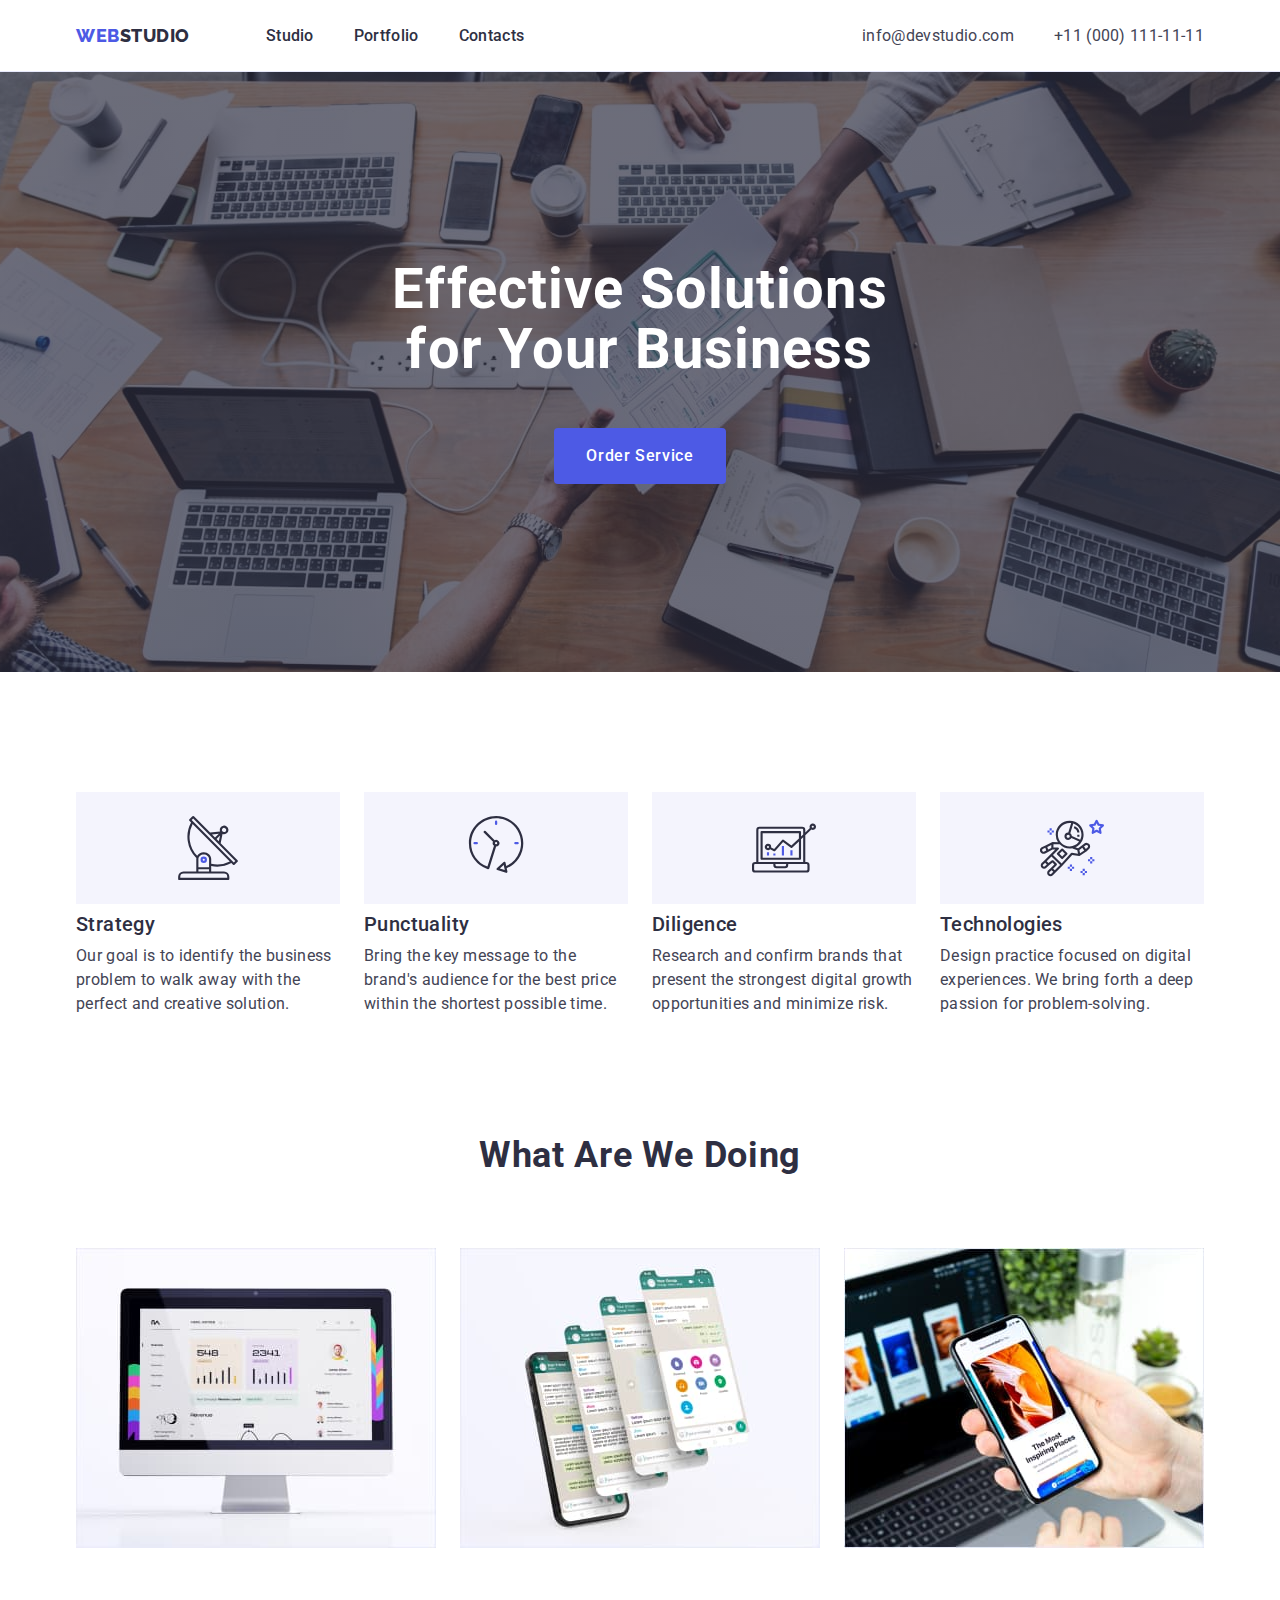
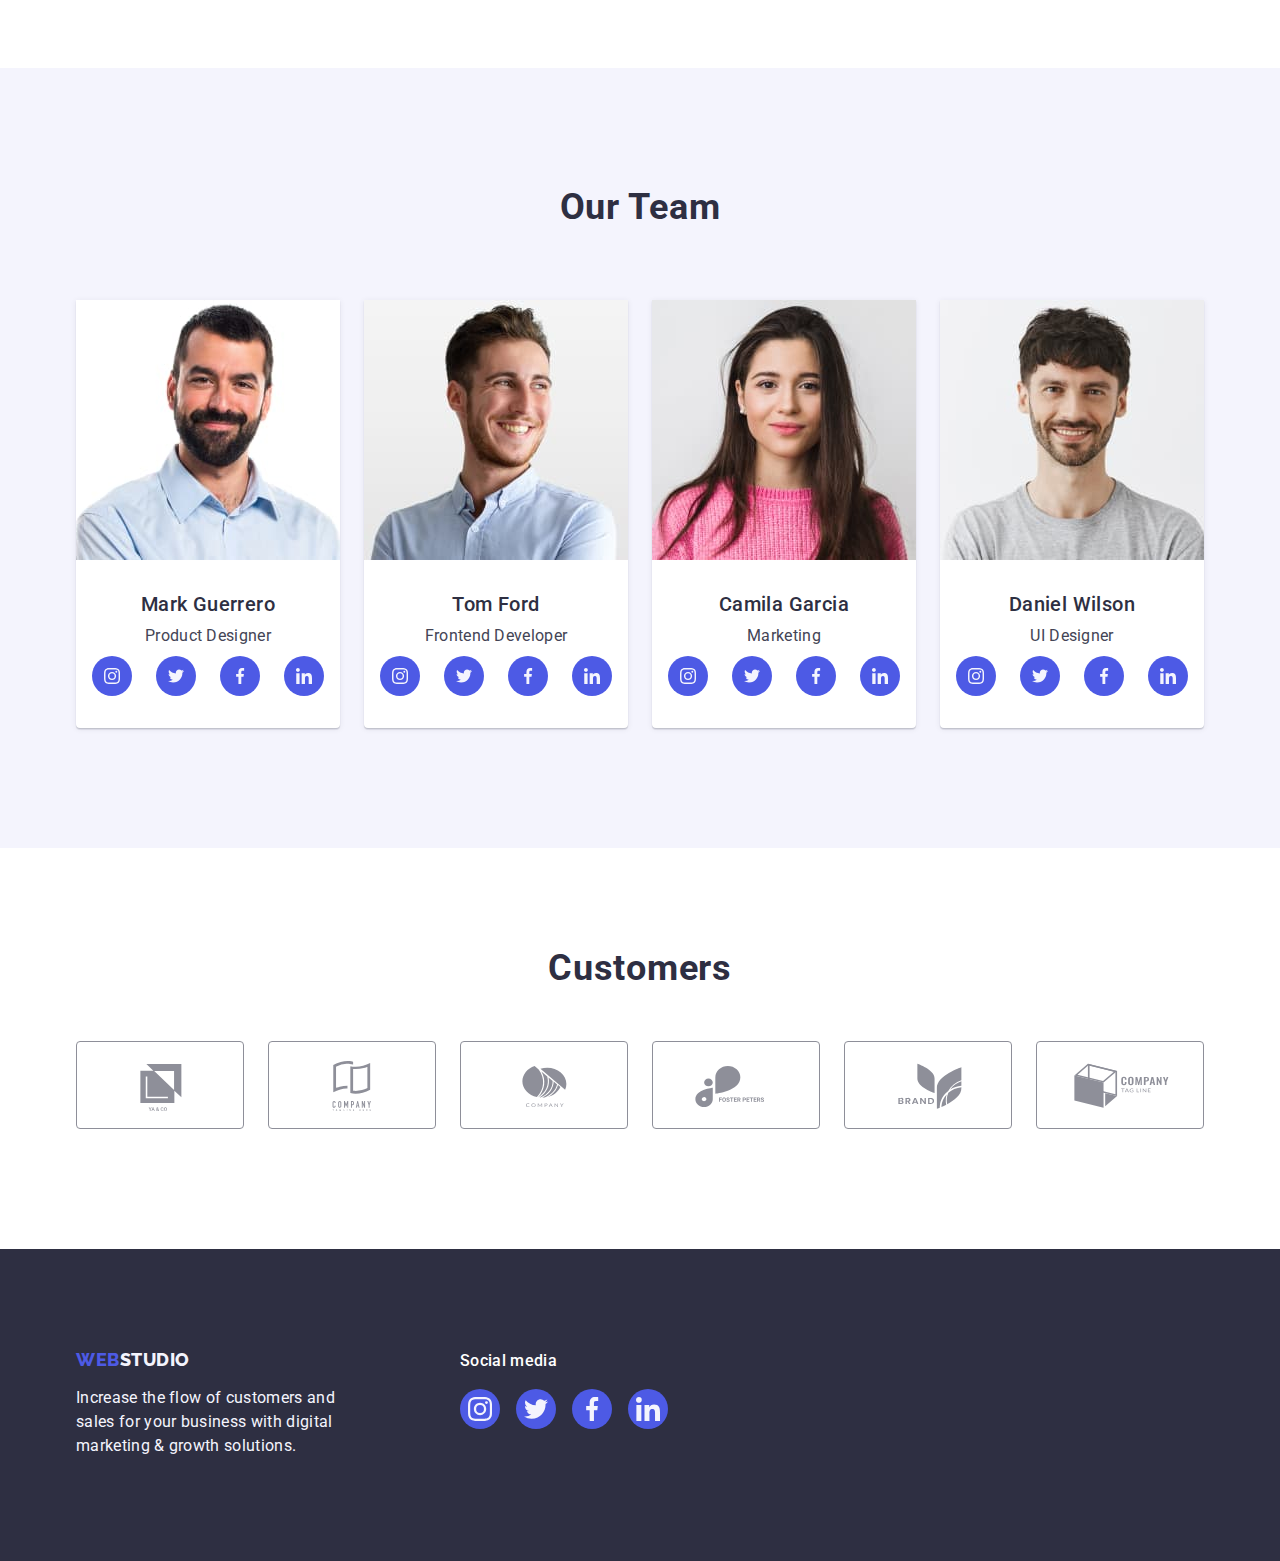
==== index.html @ 6017bbb9 "Update index.html" ====
<!DOCTYPE html>
<html lang="en">

<head>
  <meta charset="UTF-8">
  <meta http-equiv="X-UA-Compatible" content="IE=edge">
  <meta name="viewport" content="width=device-width, initial-scale=1.0">
  <title>WebStudio</title>
  <link rel="preconnect" href="https://fonts.googleapis.com">
  <link rel="preconnect" href="https://fonts.gstatic.com" crossorigin>
  <link href="https://fonts.googleapis.com/css2?family=Raleway:wght@800&family=Roboto:wght@400;500;700;900&display=swap"
    rel="stylesheet">
  <link rel="stylesheet" href="https://cdn.jsdelivr.net/npm/modern-normalize@1.1.0/modern-normalize.css">
  <link rel="stylesheet" href="./css/styles.css">
</head>

<body>
  <header class="header-class">
    <div class="container header-div">
      <nav class="naw-header-index">
        <a href="./index.html" class="logo link logo-header">Web<span class="class-spanhead">Studio</span></a>
        <ul class="list ul-header-index">
          <li>
            <a href="./index.html" class="link index-link">Studio</a>
          </li>
          <li>
            <a href="./portfolio.html" class="link index-link">Portfolio</a>
            <style>
              a.index-link {
                position: relative;
                display: inline-block;
              }

              a.index-link:hover::after {
                content: '';
                position: absolute;
                background: #404BBF;
                left: 0;
                bottom: -25px;
                width: 100%;
                height: 2px;
              }
            </style>
          </li>
          <li>
            <a href="" class="link index-link">Contacts</a>
          </li>
        </ul>
      </nav>
      <address class="addres_header">
        <ul class="list ul-adress-header">
          <li>
            <a href="mailto:info@devstudio.com" class="link mail">info@devstudio.com</a>
          </li>
          <li>
            <a href="tel:+110001111111" class="link mail">+11 (000) 111-11-11</a>
          </li>
        </ul>
      </address>
    </div>
  </header>
  <main>
    <!--SECTION 1-->
    <section class="sectionindex">
      <div class="container div-section-one">
        <h1 class="hhindex h-one-section">Effective Solutions
          for Your Business</h1>
        <button type="button" class="buttonorder">Order Service</button>
      </div>
    </section>
    <!--SECTION 2-->
    <section class="sectiontwoindex">
      <!--section 2-->
      <div class=" container div-section-two">
        <h2 class="hsection">Advantage</h2>
        <ul class="list list-section-two">
          <!---li-1-->
          <li class="li-one">
            <div class="div-li-one-svg">
              <svg width="64" Height="64" class="svg-antena">
                <use class="use-index-antena" href=" ./images/index-icons/symbol-defs.svg#icon-antenna"></use>
              </svg>
            </div>
            <h3 class="sectiontwoh h-li-one">Strategy</h3>
            <p class="sectiontwo-p p-our-goal">Our goal is to identify the business problem to walk away with the
              perfect and
              creative solution.</p>
          </li>



          <!---li-2-->
          <li>
            <div class="div-li-one-svg">
              <svg width="64" Height="64" class="svg-antena">
                <use href="./images/index-icons/symbol-defs.svg#icon-clock"></use>
              </svg>
            </div>
            <h3 class="sectiontwoh h-li-two">Punctuality</h3>
            <p class="sectiontwo-p p-bring-the">Bring the key message to the brand's audience for the best price within
              the shortest
              possible time.</p>
          </li>
          <!---li-3-->
          <li>


            <div class="div-li-one-svg">
              <svg width="64" Height="64" class="svg-antena">
                <use href="./images/index-icons/symbol-defs.svg#icon-diagram"></use>
              </svg>
            </div>
            <h3 class="sectiontwoh h-three-li">Diligence</h3>
            <p class="sectiontwo-p p-li-three">Research and confirm brands that present the strongest digital growth
              opportunities
              and minimize risk.</p>
          </li>
          <!---li-4-->
          <li>
            <div class="div-li-one-svg">
              <svg width="64" Height="64" class="svg-antena">
                <use href="./images/index-icons/symbol-defs.svg#icon-astronaut"></use>
              </svg>
            </div>
            <h3 class="sectiontwoh h-li-three">Technologies</h3>
            <p class="sectiontwo-p p-design">Design practice focused on digital experiences. We bring forth a deep
              passion for
              problem-solving.</p>
          </li>
        </ul>
      </div>
    </section>
    <!--SECTION 3-->
    <section class="sectionthreeindex">
      <!--section 3-->
      <div class="container">
        <h2 class="section-threeh h-section-three">What are we doing</h2>
        <ul class="list ul-section-three">
          <li>
            <img src="./images/section2/img-1.jpg" alt="computer" width="360" />
          </li>
          <li>
            <img src="./images/section2/img-2.jpg" alt="smartphone" width="360" />
          </li>
          <li>
            <img src="./images/section2/img-3.jpg" alt="smartphone" width="360" />
          </li>
        </ul>
      </div>
    </section>
    <!--SECTION 4-->
    <section class="sectionfourindex">
      <!--4-->
      <div class="container div-four-section">
        <h2 class="section-four h-ourteam">Our Team</h2>
        <ul class="list ul-section-four">
          <li class="sectionfour-li ">
            <img src="./images/section3/mark-guererro.jpg" alt="human" width="264" height="260" />


            <div class="div-four-section-index">
              <h3 class="sectionthree-h h-three-li-one">Mark Guerrero</h3>
              <p class="sectiontwo-p p-section-four">Product Designer</p>

              <!---SVG--SPISOK----------------------------->


              <!--<div class="mark-div-svg">-->
              <ul class="social-svg-icons list">
                <li class="social-svg-li">
                  <a href="" class="a-social-svg">
                    <svg height="16" width="16">
                      <use href="./images/index-icons/social-icons-index.svg#icon-instagram"></use>
                    </svg>
                  </a>
                </li>
                <li class="social-svg-li">
                  <a href="" class="a-social-svg">
                    <svg height="16" width="16">
                      <use href="./images/index-icons/social-icons-index.svg#icon-twitter"></use>
                    </svg>
                  </a>
                </li>
                <li class="social-svg-li">
                  <a href="" class="a-social-svg">
                    <svg height="16" width="16">
                      <use href="./images/index-icons/social-icons-index.svg#icon-facebook"></use>
                    </svg>
                  </a>
                </li>
                <li class="social-svg-li">
                  <a href="" class="a-social-svg">
                    <svg height="16" width="16">
                      <use href="./images/index-icons/social-icons-index.svg#icon-linkedin"></use>
                    </svg>
                  </a>
                </li>
              </ul>
              <!--</div>-->
            </div>

          </li>
          <li class="sectionfour-li">
            <img src="./images/section3/tom-ford.jpg" alt="human" width="264" height="260" />

            <div class="div-four-section-index">
              <h3 class="sectionthree-h">Tom Ford</h3>
              <p class="sectiontwo-p p-section-four">Frontend Developer</p>


              <ul class="social-svg-icons list">
                <li class="social-svg-li">
                  <a href="" class="a-social-svg">
                    <svg height="16" width="16">
                      <use href="./images/index-icons/social-icons-index.svg#icon-instagram"></use>
                    </svg>
                  </a>
                </li>
                <li class="social-svg-li">
                  <a href="" class="a-social-svg">
                    <svg height="16" width="16">
                      <use href="./images/index-icons/social-icons-index.svg#icon-twitter"></use>
                    </svg>
                  </a>
                </li>
                <li class="social-svg-li">
                  <a href="" class="a-social-svg">
                    <svg height="16" width="16">
                      <use href="./images/index-icons/social-icons-index.svg#icon-facebook"></use>
                    </svg>
                  </a>
                </li>
                <li class="social-svg-li">
                  <a href="" class="a-social-svg">
                    <svg height="16" width="16">
                      <use href="./images/index-icons/social-icons-index.svg#icon-linkedin"></use>
                    </svg>
                  </a>
                </li>
              </ul>
            </div>
          </li>


          <li class="sectionfour-li">
            <img src="./images/section3/camila-garcia.jpg" alt="girl" width="264" height="260" />
            <div class="div-four-section-index">
              <h3 class="sectionthree-h">Camila Garcia</h3>
              <p class="sectiontwo-p p-section-four">Marketing</p>


              <ul class="social-svg-icons list">
                <li class="social-svg-li">
                  <a href="" class="a-social-svg">
                    <svg height="16" width="16">
                      <use href="./images/index-icons/social-icons-index.svg#icon-instagram"></use>
                    </svg>
                  </a>
                </li>
                <li class="social-svg-li">
                  <a href="" class="a-social-svg">
                    <svg height="16" width="16">
                      <use href="./images/index-icons/social-icons-index.svg#icon-twitter"></use>
                    </svg>
                  </a>
                </li>
                <li class="social-svg-li">
                  <a href="" class="a-social-svg">
                    <svg height="16" width="16">
                      <use href="./images/index-icons/social-icons-index.svg#icon-facebook"></use>
                    </svg>
                  </a>
                </li>
                <li class="social-svg-li">
                  <a href="" class="a-social-svg">
                    <svg height="16" width="16">
                      <use href="./images/index-icons/social-icons-index.svg#icon-linkedin"></use>
                    </svg>
                  </a>
                </li>
              </ul>
            </div>
          </li>
          <li class="sectionfour-li">
            <img src="./images/section3/daniel-wilson.jpg" alt="human" width="264" height="260" />
            <div class="div-four-section-index">
              <h3 class="sectionthree-h">Daniel Wilson</h3>
              <p class="sectiontwo-p p-section-four">UI Designer</p>


              <ul class="social-svg-icons list">
                <li class="social-svg-li">
                  <a href="" class="a-social-svg">
                    <svg height="16" width="16">
                      <use href="./images/index-icons/social-icons-index.svg#icon-instagram"></use>
                    </svg>
                  </a>
                </li>
                <li class="social-svg-li">
                  <a href="" class="a-social-svg">
                    <svg height="16" width="16">
                      <use href="./images/index-icons/social-icons-index.svg#icon-twitter"></use>
                    </svg>
                  </a>
                </li>
                <li class="social-svg-li">
                  <a href="" class="a-social-svg">
                    <svg height="16" width="16">
                      <use href="./images/index-icons/social-icons-index.svg#icon-facebook"></use>
                    </svg>
                  </a>
                </li>
                <li class="social-svg-li">
                  <a href="" class="a-social-svg">
                    <svg height="16" width="16">
                      <use href="./images/index-icons/social-icons-index.svg#icon-linkedin"></use>
                    </svg>
                  </a>
                </li>
              </ul>
            </div>
          </li>
        </ul>
      </div>
    </section>
    <!-----SECTION 5----->

    <section class="section-five-index">
      <div class="container">
        <h2 class="h-two-section-five">Customers</h2>
        <ul class="ul-section-five">
          <li class="li-section-five ">
            <a href class="a-section-five-svg">



              <svg class="svg-section-five" width="104" height="56">
                <use href="./images/section-five/section-five-svg-icons.svg#icon-logo-one" class="use-section-five">
                </use>
            </a>



            </svg>
          </li>

          <li class="li-section-five">
            <a href class="a-section-five-svg">
              <svg class="svg-section-five" width="104" height="56">
                <use href="./images/section-five/section-five-svg-icons.svg#icon-logo-two" class="use-section-five">
                </use>
            </a>
          </li>

          <li class="li-section-five">
            <a href class="a-section-five-svg">
              <svg class="svg-section-five" width="104" height="56">
                <use href="./images/section-five/section-five-svg-icons.svg#icon-logo-three" class="use-section-five">
                </use>
            </a>
          </li>

          <li class=" li-section-five">
            <a href class="a-section-five-svg">
              <svg class="svg-section-five" width="104" height="56">
                <use href="./images/section-five/section-five-svg-icons.svg#icon-logo-four" class="use-section-five">
                </use>
            </a>
          </li>

          <li class=" li-section-five">
            <a href class="a-section-five-svg">
              <svg class="svg-section-five" width="104" height="56">
                <use href="./images/section-five/section-five-svg-icons.svg#icon-logo-five" class="use-section-five">
                </use>
            </a>
          </li>

          <li class=" li-section-five">

            <div class="svg-svg">
              <a href="" class="a-section-five-svg">
                <svg class="svg-section-five" width="104" height="56">
                  <use href="./images/section-five/section-five-svg-icons.svg#icon-logo-six" class="use-section-five">
                  </use>
              </a>
            </div>
          </li>

        </ul>

      </div>
    </section>
  </main>



  <footer class=" fon-footer">
    <div class="container div-flex">
      <div class="footer-div">
        <a href="./index.html" class="logo link logo-footer">Web<span class="class-span">Studio</span></a>
        <p class="footer-text">Increase the flow of customers and sales for your business with digital
          marketing &
          growth
          solutions.</p>
      </div>

      <div class="div-twoo-footer">
        <p class="h-two-svg-footer">Social media</p>
        <!--<div class="div-svg-icons-footer">-->
        <ul class="social-svg-icons-footer list">
          <li class="social-svg-li">
            <a href="" class="a-social-svg-footer">
              <svg height="24" width="24">
                <use href="./images/index-icons/social-icons-index.svg#icon-instagram"></use>
              </svg>
            </a>
          </li>
          <li class="social-svg-li">
            <a href="" class="a-social-svg-footer">
              <svg height="24" width="24">
                <use href="./images/index-icons/social-icons-index.svg#icon-twitter"></use>
              </svg>
            </a>
          </li>
          <li class="social-svg-li">
            <a href="" class="a-social-svg-footer">
              <svg height="24" width="24">
                <use href="./images/index-icons/social-icons-index.svg#icon-facebook"></use>
              </svg>
            </a>
          </li>
          <li class="social-svg-li">
            <a href="" class="a-social-svg-footer">
              <svg height="24" width="24">
                <use href="./images/index-icons/social-icons-index.svg#icon-linkedin"></use>
              </svg>
            </a>
          </li>
        </ul>

        <!--</div>-->

      </div>
    </div>
  </footer>
</body>


</html>
---- css/styles.css ----
/*PORTFOLIO*/
/*body*/
  body{
    color: #434455;
    background-color: #FFFFFF;
      font-family: "Roboto", sans-serif;
  }
/*logo*/
/*.logo{
  font-family: 'Raleway', sans-serif
}*/

h3 {margin-top: 0px;
  margin-bottom: 0px;}

  p {
    margin-top: 0px;
    margin-bottom: 0px;
  }



h1,
h2,
h3,
h4,
h5,
h6,
p,
{
  margin: 0;
}

img {
  display: block;
  max-width: 100%;
  height: auto;
}

button {
  display: block;
  cursor: pointer;
  border: none;
  border-radius: 4px;
}

address {
  font-style: normal;
}

ul,
ol {
  list-style: none;
  padding-left: 0;
  margin: 0;
}

a {
  text-decoration: none;
}

.container {
  width: 1158px;
  padding: 0 15px;
  margin: 0 auto;
}

/*toczka v spiske*/
.list {
  list-style: none;
}




/*===========HEADER==========*/
.header-class {
height: 72px;
border-bottom: 1px solid #E7E9FC;
display: flex;
}

.logo{
  font-family: "Raleway",sans-serif;
  font-weight: 800;
  font-size: 18px;
  line-height: 1.17;
  letter-spacing: 0.03em;
  text-transform: uppercase;
  color: #4d5ae5;
}
.class-span{
  color: #f4f4fd;
}

.class-spanhead{
  color: #2e2f42;
}

/*NAV*/

.naw-header-index {
  display: flex;
  align-items: center;
margin-right: auto;
}

.ul-header-index {
  display: flex;
  align-items: center;
  gap: 40px;
  margin-left: 76px;
}



/*---DIV KONTENER HEADER---*/

.header-div {
display: flex;
align-items: center;
}

/*---adress-header---index---*/


/*---ul-adress-header---*/
.ul-adress-header {
display: flex;
align-items: center;
    gap: 40px;
}

/*---logo-header---*/
.logo-header {

}

.mail{
    font-weight: 400;
      line-height: 1.5;
      letter-spacing: 0.02em;
color: #434455;
      font-style: normal;
}
/*нижнее подчеркивание*/
.link{
text-decoration: none;
  transition-timing-function: cubic-bezier(0.4, 0, 0.2, 1);
  transition-duration: 250ms;
}


.link:hover{
  color: #404bbf;
}
.link:focus{
  color: #404bbf;
}


/*addres_header*/
.addres_header{
  font-style: normal;
  transition-timing-function: cubic-bezier(0.4, 0, 0.2, 1);
  transition-duration: 250ms;
}


.mail:hover{
  color: #404bbf;
}
.mail:focus{
  color: #404bbf;
}


/*------------Filters-------------*/
.filters{
  font-family: "Roboto", sans-serif;
  font-weight: 500;
  font-size: 16px;
  line-height: 1.5;
  letter-spacing: 0.04em;
  color: #4d5ae5;
  background-color: #F4F4FD;
  cursor: pointer;
  padding: 12px 24px;
  transition-timing-function: cubic-bezier(0.4,0,0.2,1);
  transition-duration: 250ms;
}
.filters:hover{
  color: #FFFFFF;
  background-color: #404BBF;
box-shadow: 0px 3px 1px rgba(0, 0, 0, 0.1), 0px 2px 1px rgba(0, 0, 0, 0.08), 0px 2px 2px rgba(0, 0, 0, 0.12);
}
.filters:focus{
  color: #FFFFFF;
  background-color: #404BBF;
  box-shadow: 0px 3px 1px rgba(0, 0, 0, 0.1), 0px 2px 1px rgba(0, 0, 0, 0.08), 0px 2px 2px rgba(0, 0, 0, 0.12);
}





/*---первая картинка---*/
.card-div-but {
  padding-top: 32px;
  padding-bottom: 32px;
  padding-left: 16px;
  border: 1px solid #E7E9FC;
  border-top: 0;
}



/*---A---*/
.card-link{
  display: block;
  transition-timing-function: cubic-bezier(0.4, 0, 0.2, 1);
  transition-duration: 250ms;
}

.card-link:hover {
box-shadow: 0px 1px 6px rgba(46, 47, 66, 0.08),
0px 1px 1px rgba(46, 47, 66, 0.16),
0px 2px 1px rgba(46, 47, 66, 0.08);
}

.card-link:focus {
box-shadow: 0px 1px 6px rgba(46, 47, 66, 0.08),
0px 1px 1px rgba(46, 47, 66, 0.16),
0px 2px 1px rgba(46, 47, 66, 0.08);
}



/*================SEKCIA=======1===================*/
/*---section---1---*/
.sectionindex {
  background-color: #2e2f42;
  padding-top: 188px;
  padding-bottom: 188px;
  text-align: center;
  background-image: linear-gradient(rgba(46, 47, 66, 0.7), rgba(46, 47, 66, 0.7)),
  url(../images/section2/index-section-one.jpg);
  background-repeat: no-repeat;
  background-position: center;
  background-size: cover;
  max-width: 1440px;
  height: 600px;
  margin: 0 auto;
}

/*---div---*/
.div-section-one {
/*display: flex;
flex-direction: column;*/
text-align: center;
}

/*---H1---*/
.h-one-section {
  margin: 0 auto;
  width: 496px;
}

/*---KNOPKA-">Order Service---*/
.buttonorder {
  margin: 0 auto;
  margin-top: 48px;
  padding: 16px 32px;
}

/*=================SEKCIA---2==================*/

/*---sekcia-2---*/
.sectiontwoindex {
padding-top: 120px;
padding-bottom: 120px;
}

/*---H2---*/
.hsection {
position: absolute;
  width: 1px;
  height: 1px;
  margin: -1px;
  border: 0;
  padding: 0;
  white-space: nowrap;
  clip-path: inset(100%);
  clip: rect(0 0 0 0);
  overflow: hidden;
}

/*---div---*/
.div-section-two {

}

/*---UL---*/
.list-section-two {
display: flex;
gap: 24px;
}

/*---1-LI---*/
.li-one {
}
/*
.li-one-svg{
  background-color: #F4F4FD;
  background-image: url(../images/index-icons/group.svg);
  background-repeat: no-repeat;
  background-position: center;
}

.li-two-svg{
  background-color: #F4F4FD;
    background-image: url(../images/index-icons/vector.svg);
    background-repeat: no-repeat;
    background-position: center;
}
.li-three-svg{
  background-color: #F4F4FD;
  background-image: url(../images/index-icons/diagram.svg);
  background-repeat: no-repeat;
  background-position: center;
}

.li-four-svg{
  background-color: #F4F4FD;
  background-image: url(../images/index-icons/astronaut.svg);
  background-repeat: no-repeat;
  background-position: center;
}*/


/*-----sekcia 2 1 li div---*/
.div-li-one-svg {
display: flex;
justify-content: center;
align-items: center;
  background-color: #F4F4FD;
margin-bottom: 8px;
width: 264px;
height: 112px;
}
/*---svg li 1 ------*/
.svg-antena {




}
.use-index-antena {

}

/*widht="64" height="64"*/










/*---H3---*/
.h-li-one {
  margin: 0px;
}

/*---P---*/
.p-our-goal {
  margin-top: 8px;
  margin-bottom: 0px;
}

/*---2-LI---*/

/*---H3---LI_2---*/
.h-li-two {
  margin: 0px;
}

/*---P-LI-2---*/
.p-bring-the {
  margin-top: 8px;
  margin-bottom: 0px;
}

/*---3-LI---*/

/*---H3---LI-3---*/
.h-three-li {
margin: 0px;
}

/*---P-LI_3---*/
.p-li-three {
  margin-top: 8px;
  margin-bottom: 0px;
}

/*---LI_4---*/

/*---H3-LI-4---*/
.h-li-three {
  margin: 0px;
}

/*---P-LI_4---*/
.p-design {
  margin-top: 8px;
  margin-bottom: 0px;
}

/*=================SEKTION---3===========*/

/*---SEKCTION-3---*/
.sectionthreeindex {

padding-bottom: 120px;

}

/*---DIV---*/

/*---H2----*/
.h-section-three {
  margin: 0px;
}

/*---UL-section-3---*/
.ul-section-three {
  margin-top: 72px;
  display: flex;
gap: 24px;
}


/*===============SECTION-4============*/

.sectionfourindex {
  padding-top: 120px;
  padding-bottom: 120px;
}

/*---DIV---*/

/*.div-four-section {
  width: 1440px;
  display: flex;
flex-direction: column;
align-items: center;
}*/

/*---H2-SECTION-4---*/
.h-ourteam {
  margin: 0px;
}

/*---UL-SECTION-4---*/
.ul-section-four {
margin-top: 72px;
display: flex;
gap: 24px;
}

/*---VSE H V sekcii 4---*/
.sectionthree-h {

}

/*---VSE P V SEKCII 4---*/



/*---div sektion 4 dla H3 i P---*/
.div-four-section-index {
  padding-top: 32px;
  padding-bottom: 32px;
}





.sectionfour-li {
text-align: center;
background-color: #FFFFFF;
box-shadow: 0px 1px 6px rgba(46, 47, 66, 0.08), 0px 1px 1px rgba(46, 47, 66, 0.16), 0px 2px 1px rgba(46, 47, 66, 0.08);
  border-radius: 0px 0px 4px 4px;
}






/*---UL-SVG----IKONKI----*/
.social-svg-icons{
  display: flex;
  align-items: center;
  justify-content: center;
  gap: 24px;
  margin-top: 8px;
}

/*========LI------------*/
.social-svg-li{
    height: 40px;
      width: 40px;
}

/*------A-------*/
.a-social-svg{
height: 100%;
width: 100%;
border-radius: 50%;
background-color: #4D5AE5;
display: flex;
align-items: center;
justify-content: center;
fill: #F4F4FD;
transition-timing-function: cubic-bezier(0.4, 0, 0.2, 1);
transition-duration: 250ms;
}

/*----HOVER---*/
.a-social-svg:hover {
  background-color: #404BBF;
}
/*---FOCUS---*/
.a-social-svg:focus {
  background-color: #404BBF;
}

/*--------SEKCIA 5-----------*/
.section-five-index{
  padding-top: 120px;
  padding-bottom: 120px;
}

/*---H2 section5---*/
.h-two-section-five{
font-weight: 700;
  font-size: 36px;
  line-height: 1.11px;
  text-align: center;
  letter-spacing: 0.02em;
  color: #2e2f42;
  margin-bottom: 72px;
}

/*---ul sekcia 5---*/
.ul-section-five{
display: flex;
gap: 24px;
}


/*---a sekction 5---*/
.a-section-five-svg {
display: flex;
justify-content: center;
align-items: center;
  height: 88px;
  width: 168px;
  border: 1px solid currentColor;
  border-radius: 4px;
  color: #8E8F99;
  transition-timing-function: cubic-bezier(0.4, 0, 0.2, 1);
  transition-duration: 250ms;
}
.a-section-five-svg:hover {
color: #4D5AE5;
}
.a-section-five-svg:focus {
  color: #4D5AE5;
}
/*-------------------*/

/*---5 sekcia svg---*/
.svg-section-five{
  fill: currentColor;

}









/*------A-------*/
.a-social-svg-footer {
  height: 100%;
  width: 100%;
  border-radius: 50%;
  background-color: #4D5AE5;
  display: flex;
  align-items: center;
  justify-content: center;
  fill: #F4F4FD;
    transition-timing-function: cubic-bezier(0.4, 0, 0.2, 1);
      transition-duration: 250ms;
}

/*----HOVER---*/
.a-social-svg-footer:hover {
  background-color: #31D0AA;
}

/*---FOCUS---*/
.a-social-svg-footer:focus {
  background-color: #31D0AA;
}





















/*=============FOOTER==================*/

.fon-footer {
  height: 312px;
  padding-top: 100px;
  padding-bottom: 100px;
    background-color: #2e2f42;
}

/*------DIV FOOTER---*/
.div-footer {
  box-sizing: border-box;

}

.footer-div {
  width: 264px;

    display: inline-block;
}

/*---footer---P---text---*/
.footer-text {
  margin-top: 16px;
color: #F4F4FD;
line-height: 1.5;
letter-spacing: 0.02em;
}

/*---Footer logo---*/
.logo-footer {
}

/*------svg---block---*/
.svg-footer-index{
  background-color: #f4f4fd;
display: inline-block;
margin-left: 120px;
}



.second-div-footer{
  width: 208px;
}
/*---UL footer svg ikonki---*/
.social-svg-icons-footer {
  display: flex;
  align-items: center;
  justify-content: center;
  gap: 16px;
  
  /*padding-bottom: 32px;*/
}

















/*==========================================*/

/*sekcia 1 h*/
.list-twoh{
  font-weight: 500;
  font-size: 20px;
  line-height: 1.2;
  letter-spacing: 0.02em;
  color: #2e2f42;
}
.small-text{
  font-size: 16px;
  line-height: 1.5;
  letter-spacing: 0.02em;
  color: #434455;
}
/*footer*/
.fon-footer{

}
/*spisok 1 sekcia*/

/*PORTFOLIO*/

/*INDEX.HTML*/
.index-link{
  line-height: 1.5;
  font-weight: 500;
  font-size: 16px;
  letter-spacing: 0.02em;
  color: #2e2f42;

}



/*.index-link:after {
  content: ;
  position: absolute;

left: 0;
bottom: -5px;
width: 100%;  
height: 2px;
}*/





.portfolio-link{
  line-height: 1.5;
  font-weight: 500;
  font-size: 16px;
  letter-spacing: 0.02em;
  color: #2e2f42;
}






.contacts-link{
  line-height: 1.5;
  font-weight: 500;
  font-size: 16px;
  letter-spacing: 0.02em;
  color: #2e2f42;
}

.hhindex{
  font-size: 56px;
  line-height: 1.07;
  text-align: center;
  letter-spacing: 0.02em;
  color: #ffffff;
}

.buttonorder{
  background-color: #4D5AE5;
  font-family: 'Roboto',sans-serif;
  font-weight: 500;
  font-size: 16px;
  line-height: 1.5;
  letter-spacing: 0.04em;
  color: #ffffff;
  cursor: pointer;
    transition-timing-function: cubic-bezier(0.4, 0, 0.2, 1);
      transition-duration: 250ms;
}

.buttonorder:hover{
  background-color: #404BBF;
}

.buttonorder:focus{
  background-color: #404BBF;
}

.sectiontwoh{
  font-weight: 500;
  font-size: 20px;
  line-height: 1.2;
  letter-spacing: 0.02em;
color: #2e2f42;
}

.sectiontwo-p{
  font-size: 16px;
  line-height: 1.5;
letter-spacing: 0.02em;
  color: #434455;
  margin-top: 8px;
}
/*3 sekcia*/
/*.sectionthreeindex{
  font-weight: 500;
  font-size: 36px;
  line-height: 1.11;
  text-align: center;
  letter-spacing: 0.02em;
  color: #2e2f42 ;
  text-transform: capitalize;
}*/

.section-threeh{
font-weight: 700;
font-size: 36px;
line-height: 1.11;
text-align: center;
letter-spacing: 0.02em;
color: #2e2f42;
text-transform: capitalize;
}
.sectionfourindex{
background-color: #F4F4FD;
}

.section-index{
  background-color: #F4F4FD;

}
/*.sectionfour-li{
  background-color: #FFFFFF;
}*/
/*zagolovok 4 sekcia h3*/
.sectionthree-h{
  font-weight: 500;
  font-size: 20px;
  line-height: 1.2;
  letter-spacing: 0.02em;
  color: #2e2f42;
}

/*h2 section 4 */
.section-four{
  font-weight: 700;
  font-size: 36px;
  line-height: 1.11;
  text-align: center;
  letter-spacing: 0.02em;
  text-transform: capitalize;
  color: #2e2f42;
}

:root {
  css declarations;
}


/*==================PORTFOLIO======================*/

/*---section-1-portfolio---*/
.sectiononeportfolio {
  /*width: 1440px;*/
  padding-top: 96px;
  padding-bottom: 120px;
}

/*---DIV 1 PORTFOLIO---*/
/*.div-one-portfolio {
  padding-top: 96px;
  padding-bottom: 76px;
  width: 1470px;
  padding-left: 15px;
  padding-right: 15px;
  margin: 0 auto;
}*/




/*---UL---1---PORTFOLIO---*/
.ul-filters {
  display: flex;
  justify-content: center;
  gap: 24px;
  margin-bottom: 72px;
}

/*---UL--2---portfolio---*/
.card-ul-portfolio {
  display: flex;
  flex-wrap: wrap;
  column-gap: 24px;
  row-gap: 48px;

}

/*---DIV KARTOCZEK---*/
/*.card-div {
display: flex;
flex-direction: column;

padding-left: 15px;
padding-right: 15px;
margin: 0 auto;
}*/

/*---H2---KARTOCZKI---*/
.list-twoh {

  margin-bottom: 8px;
}
/*---P-KARTOCZEK---*/
.small-text {


}

.visually-hidden {
  position: absolute;
  width: 1px;
  height: 1px;
  margin: -1px;
  border: 0;
  padding: 0;
  white-space: nowrap;
  clip-path: inset(100%);
  clip: rect(0 0 0 0);
  overflow: hidden;
}
h2{
  margin: 0;
}

.div-twoo-footer{
  display: inline-block;
  margin-left: 120px;
}

.h-two-svg-footer{
margin-bottom: 16px;
font-weight: 500;
color: #FFFFFF;
letter-spacing: 0.02em;
line-height: 1.5;
}

.div-flex{
  display: flex;
}

/*--css-*/
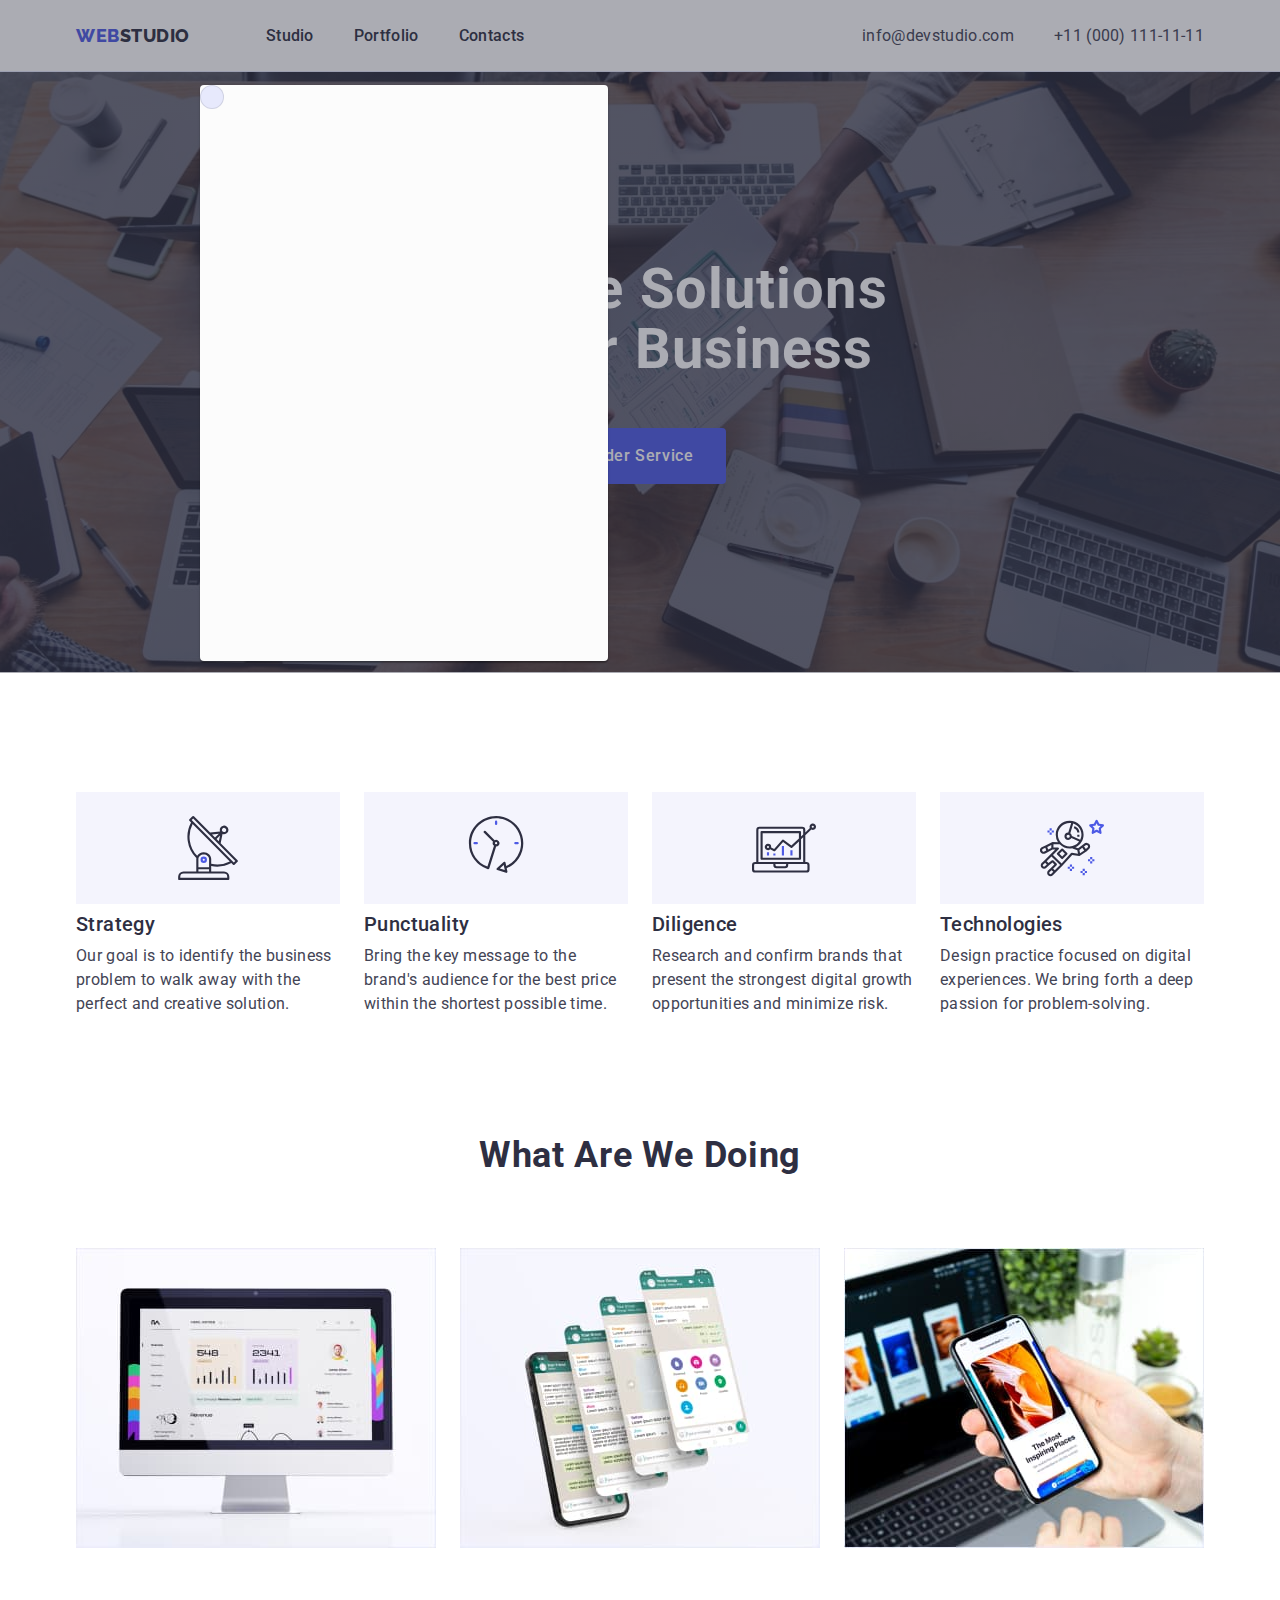
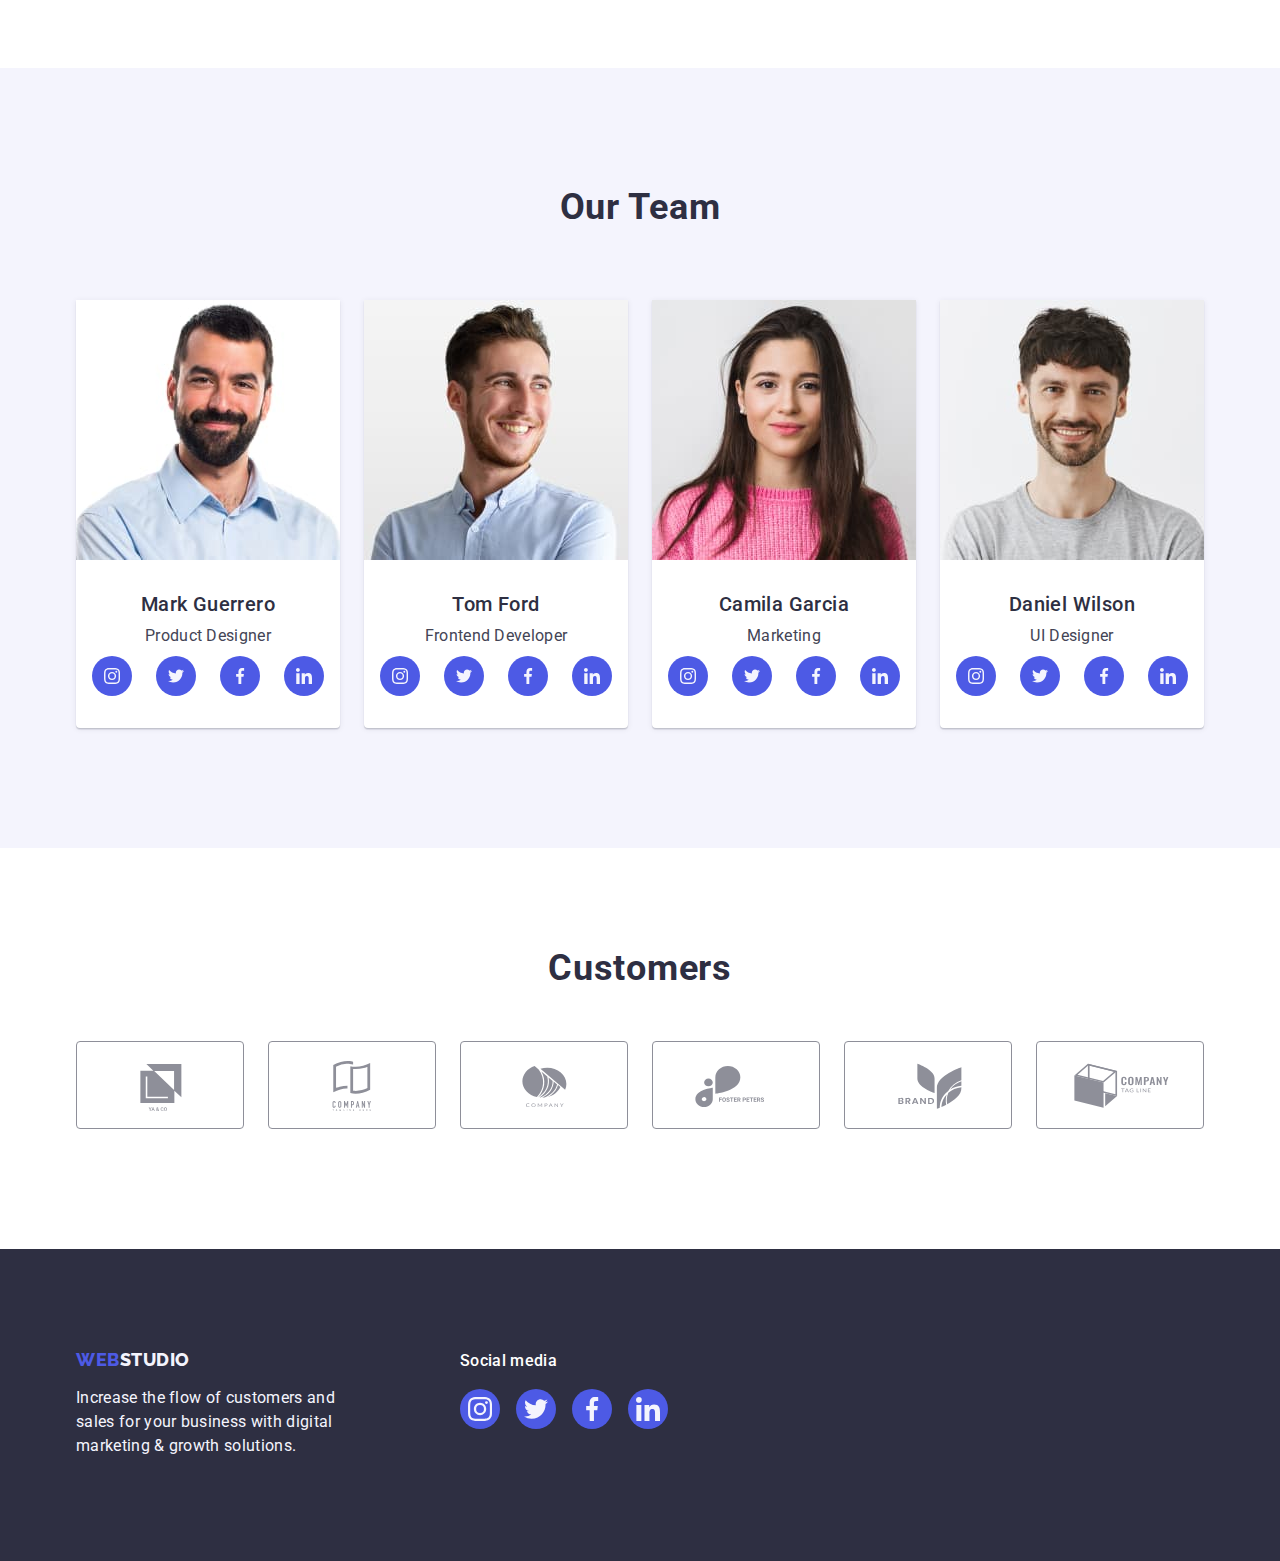
==== commit b6cd8492: "Update index.html" ====
--- a/index.html
+++ b/index.html
@@ -36,9 +36,10 @@
                 position: absolute;
                 background: #404BBF;
                 left: 0;
-                bottom: -25px;
+                bottom: -24.5px;
                 width: 100%;
-                height: 2px;
+                height: 4px;
+                border-radius: 2px;
               }
             </style>
           </li>
@@ -62,10 +63,54 @@
   <main>
     <!--SECTION 1-->
     <section class="sectionindex">
+
+      <!---------модалка------------->
+      <div class="div-modal-index-style">
+
+        <div class="div-modalbg-index">
+          <div class="div-border">
+            <svg class="svg-style">
+              <use class="use-close-style" href="./images/close-modal/kszyz.svg#icon-Vector"></use>
+            </svg>
+          </div>
+
+        </div>
+
+
+
+
+
+
+
+      </div>
+
+
+
       <div class="container div-section-one">
         <h1 class="hhindex h-one-section">Effective Solutions
           for Your Business</h1>
         <button type="button" class="buttonorder">Order Service</button>
+
+
+
+
+
+
+
+
+
+
+
+
+
+
+
+
+
+
+
+
+
       </div>
     </section>
     <!--SECTION 2-->
--- a/css/styles.css
+++ b/css/styles.css
@@ -1,22 +1,23 @@
 /*PORTFOLIO*/
 /*body*/
-  body{
-    color: #434455;
-    background-color: #FFFFFF;
-      font-family: "Roboto", sans-serif;
-  }
-/*logo*/
-/*.logo{
-  font-family: 'Raleway', sans-serif
-}*/
-
-h3 {margin-top: 0px;
+body{
+  color: #434455;
+  background-color: #FFFFFF;
+  font-family: "Roboto", sans-serif;
+}
+
+h3 {
+  margin-top: 0px;
   margin-bottom: 0px;}
 
-  p {
-    margin-top: 0px;
-    margin-bottom: 0px;
-  }
+p {
+  margin-top: 0px;
+  margin-bottom: 0px;
+}
+
+h2 {
+  margin: 0;
+}
 
 
 
@@ -26,10 +27,7 @@
 h4,
 h5,
 h6,
-p,
-{
-  margin: 0;
-}
+p { margin: 0;}
 
 img {
   display: block;
@@ -128,7 +126,7 @@
 .ul-adress-header {
 display: flex;
 align-items: center;
-    gap: 40px;
+gap: 40px;
 }
 
 /*---logo-header---*/
@@ -137,19 +135,21 @@
 }
 
 .mail{
-    font-weight: 400;
-      line-height: 1.5;
-      letter-spacing: 0.02em;
-color: #434455;
-      font-style: normal;
-}
+  font-weight: 400;
+  line-height: 1.5;
+  letter-spacing: 0.02em;
+  color: #434455;
+  font-style: normal;
+
+  transition-property: color;
+  transition-timing-function: cubic-bezier(0.4, 0, 0.2, 1);
+  transition-duration: 250ms;
+}
+
 /*нижнее подчеркивание*/
 .link{
 text-decoration: none;
-  transition-timing-function: cubic-bezier(0.4, 0, 0.2, 1);
-  transition-duration: 250ms;
-}
-
+}
 
 .link:hover{
   color: #404bbf;
@@ -162,6 +162,8 @@
 /*addres_header*/
 .addres_header{
   font-style: normal;
+
+  transition-property: color;
   transition-timing-function: cubic-bezier(0.4, 0, 0.2, 1);
   transition-duration: 250ms;
 }
@@ -186,7 +188,9 @@
   background-color: #F4F4FD;
   cursor: pointer;
   padding: 12px 24px;
-  transition-timing-function: cubic-bezier(0.4,0,0.2,1);
+
+  transition-property: background-color, box-shadow, color;
+    transition-timing-function: cubic-bezier(0.4, 0, 0.2, 1);
   transition-duration: 250ms;
 }
 .filters:hover{
@@ -218,6 +222,8 @@
 /*---A---*/
 .card-link{
   display: block;
+
+  transition-property: box-shadow;
   transition-timing-function: cubic-bezier(0.4, 0, 0.2, 1);
   transition-duration: 250ms;
 }
@@ -251,6 +257,8 @@
   max-width: 1440px;
   height: 600px;
   margin: 0 auto;
+
+    position: relative;
 }
 
 /*---div---*/
@@ -277,8 +285,8 @@
 
 /*---sekcia-2---*/
 .sectiontwoindex {
-padding-top: 120px;
-padding-bottom: 120px;
+  padding-top: 120px;
+  padding-bottom: 120px;
 }
 
 /*---H2---*/
@@ -296,76 +304,28 @@
 }
 
 /*---div---*/
-.div-section-two {
-
-}
 
 /*---UL---*/
 .list-section-two {
-display: flex;
-gap: 24px;
+  display: flex;
+  gap: 24px;
 }
 
 /*---1-LI---*/
-.li-one {
-}
-/*
-.li-one-svg{
-  background-color: #F4F4FD;
-  background-image: url(../images/index-icons/group.svg);
-  background-repeat: no-repeat;
-  background-position: center;
-}
-
-.li-two-svg{
-  background-color: #F4F4FD;
-    background-image: url(../images/index-icons/vector.svg);
-    background-repeat: no-repeat;
-    background-position: center;
-}
-.li-three-svg{
-  background-color: #F4F4FD;
-  background-image: url(../images/index-icons/diagram.svg);
-  background-repeat: no-repeat;
-  background-position: center;
-}
-
-.li-four-svg{
-  background-color: #F4F4FD;
-  background-image: url(../images/index-icons/astronaut.svg);
-  background-repeat: no-repeat;
-  background-position: center;
-}*/
+
 
 
 /*-----sekcia 2 1 li div---*/
 .div-li-one-svg {
-display: flex;
-justify-content: center;
-align-items: center;
+  display: flex;
+  justify-content: center;
+  align-items: center;
   background-color: #F4F4FD;
-margin-bottom: 8px;
-width: 264px;
-height: 112px;
+  margin-bottom: 8px;
+  width: 264px;
+  height: 112px;
 }
 /*---svg li 1 ------*/
-.svg-antena {
-
-
-
-
-}
-.use-index-antena {
-
-}
-
-/*widht="64" height="64"*/
-
-
-
-
-
-
 
 
 
@@ -398,7 +358,7 @@
 
 /*---H3---LI-3---*/
 .h-three-li {
-margin: 0px;
+  margin: 0px;
 }
 
 /*---P-LI_3---*/
@@ -424,9 +384,7 @@
 
 /*---SEKCTION-3---*/
 .sectionthreeindex {
-
-padding-bottom: 120px;
-
+  padding-bottom: 120px;
 }
 
 /*---DIV---*/
@@ -440,7 +398,7 @@
 .ul-section-three {
   margin-top: 72px;
   display: flex;
-gap: 24px;
+  gap: 24px;
 }
 
 
@@ -451,14 +409,7 @@
   padding-bottom: 120px;
 }
 
-/*---DIV---*/
-
-/*.div-four-section {
-  width: 1440px;
-  display: flex;
-flex-direction: column;
-align-items: center;
-}*/
+
 
 /*---H2-SECTION-4---*/
 .h-ourteam {
@@ -467,15 +418,13 @@
 
 /*---UL-SECTION-4---*/
 .ul-section-four {
-margin-top: 72px;
-display: flex;
-gap: 24px;
+  margin-top: 72px;
+  display: flex;
+  gap: 24px;
 }
 
 /*---VSE H V sekcii 4---*/
-.sectionthree-h {
-
-}
+
 
 /*---VSE P V SEKCII 4---*/
 
@@ -492,9 +441,9 @@
 
 
 .sectionfour-li {
-text-align: center;
-background-color: #FFFFFF;
-box-shadow: 0px 1px 6px rgba(46, 47, 66, 0.08), 0px 1px 1px rgba(46, 47, 66, 0.16), 0px 2px 1px rgba(46, 47, 66, 0.08);
+  text-align: center;
+  background-color: #FFFFFF;
+  box-shadow: 0px 1px 6px rgba(46, 47, 66, 0.08), 0px 1px 1px rgba(46, 47, 66, 0.16), 0px 2px 1px rgba(46, 47, 66, 0.08);
   border-radius: 0px 0px 4px 4px;
 }
 
@@ -514,8 +463,8 @@
 
 /*========LI------------*/
 .social-svg-li{
-    height: 40px;
-      width: 40px;
+  height: 40px;
+  width: 40px;
 }
 
 /*------A-------*/
@@ -528,6 +477,7 @@
 align-items: center;
 justify-content: center;
 fill: #F4F4FD;
+transition-property: background-color;
 transition-timing-function: cubic-bezier(0.4, 0, 0.2, 1);
 transition-duration: 250ms;
 }
@@ -560,26 +510,27 @@
 
 /*---ul sekcia 5---*/
 .ul-section-five{
-display: flex;
-gap: 24px;
+  display: flex;
+  gap: 24px;
 }
 
 
 /*---a sekction 5---*/
 .a-section-five-svg {
-display: flex;
-justify-content: center;
-align-items: center;
+  display: flex;
+  justify-content: center;
+  align-items: center;
   height: 88px;
   width: 168px;
   border: 1px solid currentColor;
   border-radius: 4px;
   color: #8E8F99;
+  transition-duration: color;
   transition-timing-function: cubic-bezier(0.4, 0, 0.2, 1);
   transition-duration: 250ms;
 }
 .a-section-five-svg:hover {
-color: #4D5AE5;
+  color: #4D5AE5;
 }
 .a-section-five-svg:focus {
   color: #4D5AE5;
@@ -589,16 +540,7 @@
 /*---5 sekcia svg---*/
 .svg-section-five{
   fill: currentColor;
-
-}
-
-
-
-
-
-
-
-
+}
 
 /*------A-------*/
 .a-social-svg-footer {
@@ -610,8 +552,10 @@
   align-items: center;
   justify-content: center;
   fill: #F4F4FD;
-    transition-timing-function: cubic-bezier(0.4, 0, 0.2, 1);
-      transition-duration: 250ms;
+
+  transition-property: background-color;
+  transition-timing-function: cubic-bezier(0.4, 0, 0.2, 1);
+  transition-duration: 250ms;
 }
 
 /*----HOVER---*/
@@ -623,25 +567,6 @@
 .a-social-svg-footer:focus {
   background-color: #31D0AA;
 }
-
-
-
-
-
-
-
-
-
-
-
-
-
-
-
-
-
-
-
 
 
 /*=============FOOTER==================*/
@@ -650,7 +575,7 @@
   height: 312px;
   padding-top: 100px;
   padding-bottom: 100px;
-    background-color: #2e2f42;
+  background-color: #2e2f42;
 }
 
 /*------DIV FOOTER---*/
@@ -661,8 +586,7 @@
 
 .footer-div {
   width: 264px;
-
-    display: inline-block;
+  display: inline-block;
 }
 
 /*---footer---P---text---*/
@@ -674,14 +598,13 @@
 }
 
 /*---Footer logo---*/
-.logo-footer {
-}
+
 
 /*------svg---block---*/
 .svg-footer-index{
   background-color: #f4f4fd;
-display: inline-block;
-margin-left: 120px;
+  display: inline-block;
+  margin-left: 120px;
 }
 
 
@@ -695,23 +618,7 @@
   align-items: center;
   justify-content: center;
   gap: 16px;
-  
-  /*padding-bottom: 32px;*/
-}
-
-
-
-
-
-
-
-
-
-
-
-
-
-
+}
 
 
 
@@ -732,12 +639,10 @@
   color: #434455;
 }
 /*footer*/
-.fon-footer{
-
-}
-/*spisok 1 sekcia*/
-
-/*PORTFOLIO*/
+
+
+
+/*--------PORTFOLIO HEADER--------*/
 
 /*INDEX.HTML*/
 .index-link{
@@ -747,23 +652,13 @@
   letter-spacing: 0.02em;
   color: #2e2f42;
 
-}
-
-
-
-/*.index-link:after {
-  content: ;
-  position: absolute;
-
-left: 0;
-bottom: -5px;
-width: 100%;  
-height: 2px;
-}*/
-
-
-
-
+  transition-property: color;
+  transition-timing-function: cubic-bezier(0.4, 0, 0.2, 1);
+  transition-duration: 250ms;
+}
+.index-link:hover::after {
+  color: #404BBF;
+}
 
 .portfolio-link{
   line-height: 1.5;
@@ -773,11 +668,6 @@
   color: #2e2f42;
 }
 
-
-
-
-
-
 .contacts-link{
   line-height: 1.5;
   font-weight: 500;
@@ -794,6 +684,8 @@
   color: #ffffff;
 }
 
+
+/*---index кнопка Order Service---*/
 .buttonorder{
   background-color: #4D5AE5;
   font-family: 'Roboto',sans-serif;
@@ -803,8 +695,10 @@
   letter-spacing: 0.04em;
   color: #ffffff;
   cursor: pointer;
-    transition-timing-function: cubic-bezier(0.4, 0, 0.2, 1);
-      transition-duration: 250ms;
+
+  transition-property: background-color;
+  transition-timing-function: cubic-bezier(0.4, 0, 0.2, 1);
+  transition-duration: 250ms;
 }
 
 .buttonorder:hover{
@@ -814,32 +708,81 @@
 .buttonorder:focus{
   background-color: #404BBF;
 }
+/*---------------------------*/
+/*-----------модалка---------*/
+
+.div-modal-index-style {
+  width: 1440px;
+  height: 676px;
+  background: rgba(46, 47, 66, 0.4);
+  position: absolute;
+  top: -75px;
+
+}
+
+/*---div modal bg index---*/
+.div-modalbg-index {
+  width: 408px;
+  height: 576px;
+  background-color: #FCFCFC;
+  box-shadow: 0px 1px 1px rgba(0, 0, 0, 0.14),
+  0px 1px 3px rgba(0, 0, 0, 0.12),
+  0px 2px 1px rgba(0, 0, 0, 0.2);
+  border-radius: 4px;
+  position: absolute;
+  left: 200px;
+  top: 88px;
+
+}
+
+.svg-style {
+  display: inline;
+  fill: #2E2F42;
+  width: 8px;
+  height: 8px;
+  border-radius: 50%;
+  
+}
+
+
+.div-border {
+  width: 24px;
+  height: 24px;
+  border-radius: 50%;
+  background-color: #E7E9FC;
+  border: 1px solid rgba(0, 0, 0, 0.1);
+}
+
+
+
+
+
+
+
+
+
+
+
+
+
+
 
 .sectiontwoh{
   font-weight: 500;
   font-size: 20px;
   line-height: 1.2;
   letter-spacing: 0.02em;
-color: #2e2f42;
+  color: #2e2f42;
 }
 
 .sectiontwo-p{
   font-size: 16px;
   line-height: 1.5;
-letter-spacing: 0.02em;
+  letter-spacing: 0.02em;
   color: #434455;
   margin-top: 8px;
 }
-/*3 sekcia*/
-/*.sectionthreeindex{
-  font-weight: 500;
-  font-size: 36px;
-  line-height: 1.11;
-  text-align: center;
-  letter-spacing: 0.02em;
-  color: #2e2f42 ;
-  text-transform: capitalize;
-}*/
+
 
 .section-threeh{
 font-weight: 700;
@@ -851,16 +794,13 @@
 text-transform: capitalize;
 }
 .sectionfourindex{
-background-color: #F4F4FD;
+  background-color: #F4F4FD;
 }
 
 .section-index{
   background-color: #F4F4FD;
-
-}
-/*.sectionfour-li{
-  background-color: #FFFFFF;
-}*/
+}
+
 /*zagolovok 4 sekcia h3*/
 .sectionthree-h{
   font-weight: 500;
@@ -895,19 +835,6 @@
   padding-bottom: 120px;
 }
 
-/*---DIV 1 PORTFOLIO---*/
-/*.div-one-portfolio {
-  padding-top: 96px;
-  padding-bottom: 76px;
-  width: 1470px;
-  padding-left: 15px;
-  padding-right: 15px;
-  margin: 0 auto;
-}*/
-
-
-
-
 /*---UL---1---PORTFOLIO---*/
 .ul-filters {
   display: flex;
@@ -925,26 +852,12 @@
 
 }
 
-/*---DIV KARTOCZEK---*/
-/*.card-div {
-display: flex;
-flex-direction: column;
-
-padding-left: 15px;
-padding-right: 15px;
-margin: 0 auto;
-}*/
-
 /*---H2---KARTOCZKI---*/
 .list-twoh {
-
   margin-bottom: 8px;
 }
 /*---P-KARTOCZEK---*/
-.small-text {
-
-
-}
+
 
 .visually-hidden {
   position: absolute;
@@ -958,9 +871,8 @@
   clip: rect(0 0 0 0);
   overflow: hidden;
 }
-h2{
-  margin: 0;
-}
+
+
 
 .div-twoo-footer{
   display: inline-block;
@@ -979,4 +891,41 @@
   display: flex;
 }
 
-/*--css-*/+
+
+/*---Синее выезжающее окно---*/
+
+.p-test-style {
+  font-weight: 400;
+  font-size: 16px;
+  line-height: 1.5;
+  letter-spacing: 0.02em;
+  color: #F4F4FD;
+  padding-left: 32px;
+  padding-right: 32px;
+  padding-top: 40px;
+  width: 360px;
+  height: 300px;
+  display: inline-block;
+  background-color: #404BBF;
+}
+
+.relative {
+  position: relative;
+  overflow: hidden;
+}
+
+
+.p-test {
+  position: absolute;
+  transition-property: transform;
+  transition-timing-function: cubic-bezier(0.4, 0, 0.2, 1);
+  transition-duration: 250ms;
+}
+
+.card-link:hover .p-test{
+  transform: translateY(-300px);
+  transition-timing-function: cubic-bezier(0.4, 0, 0.2, 1);
+}
+/*----------------------------------*/
+
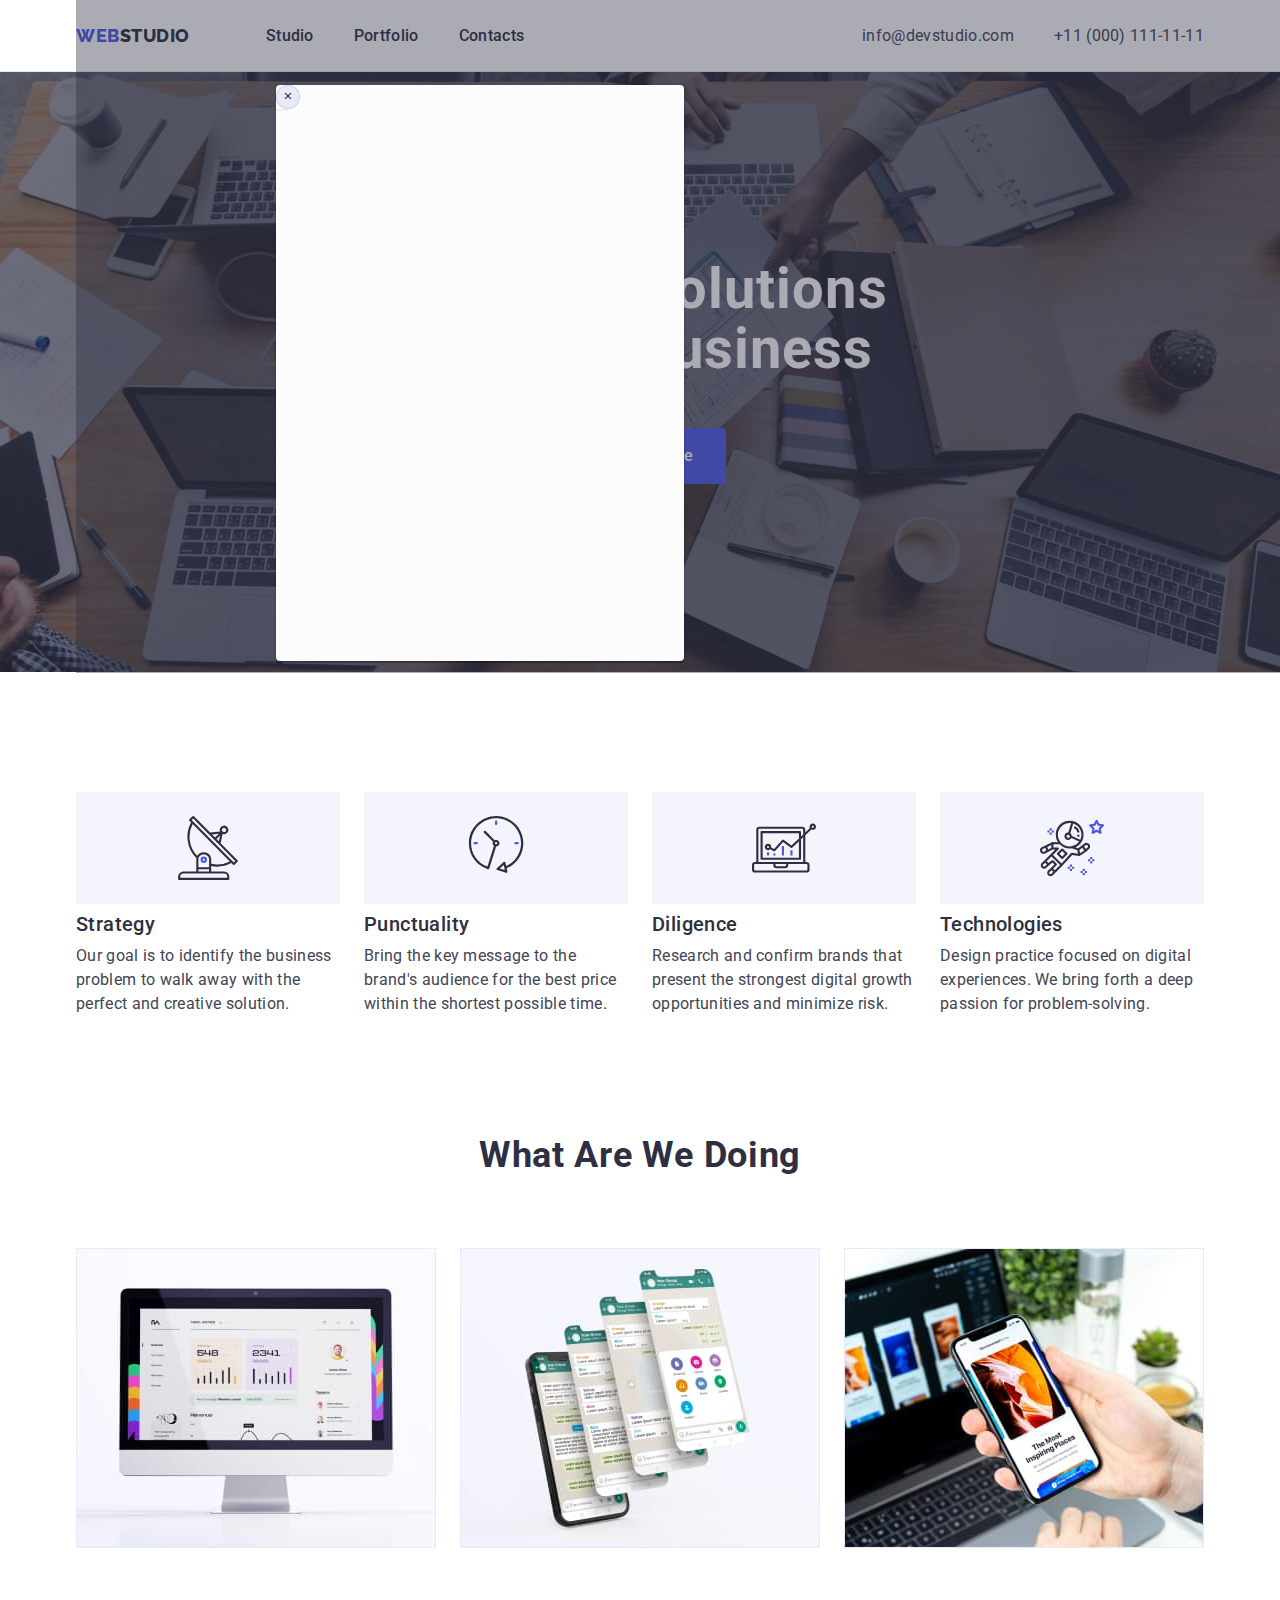
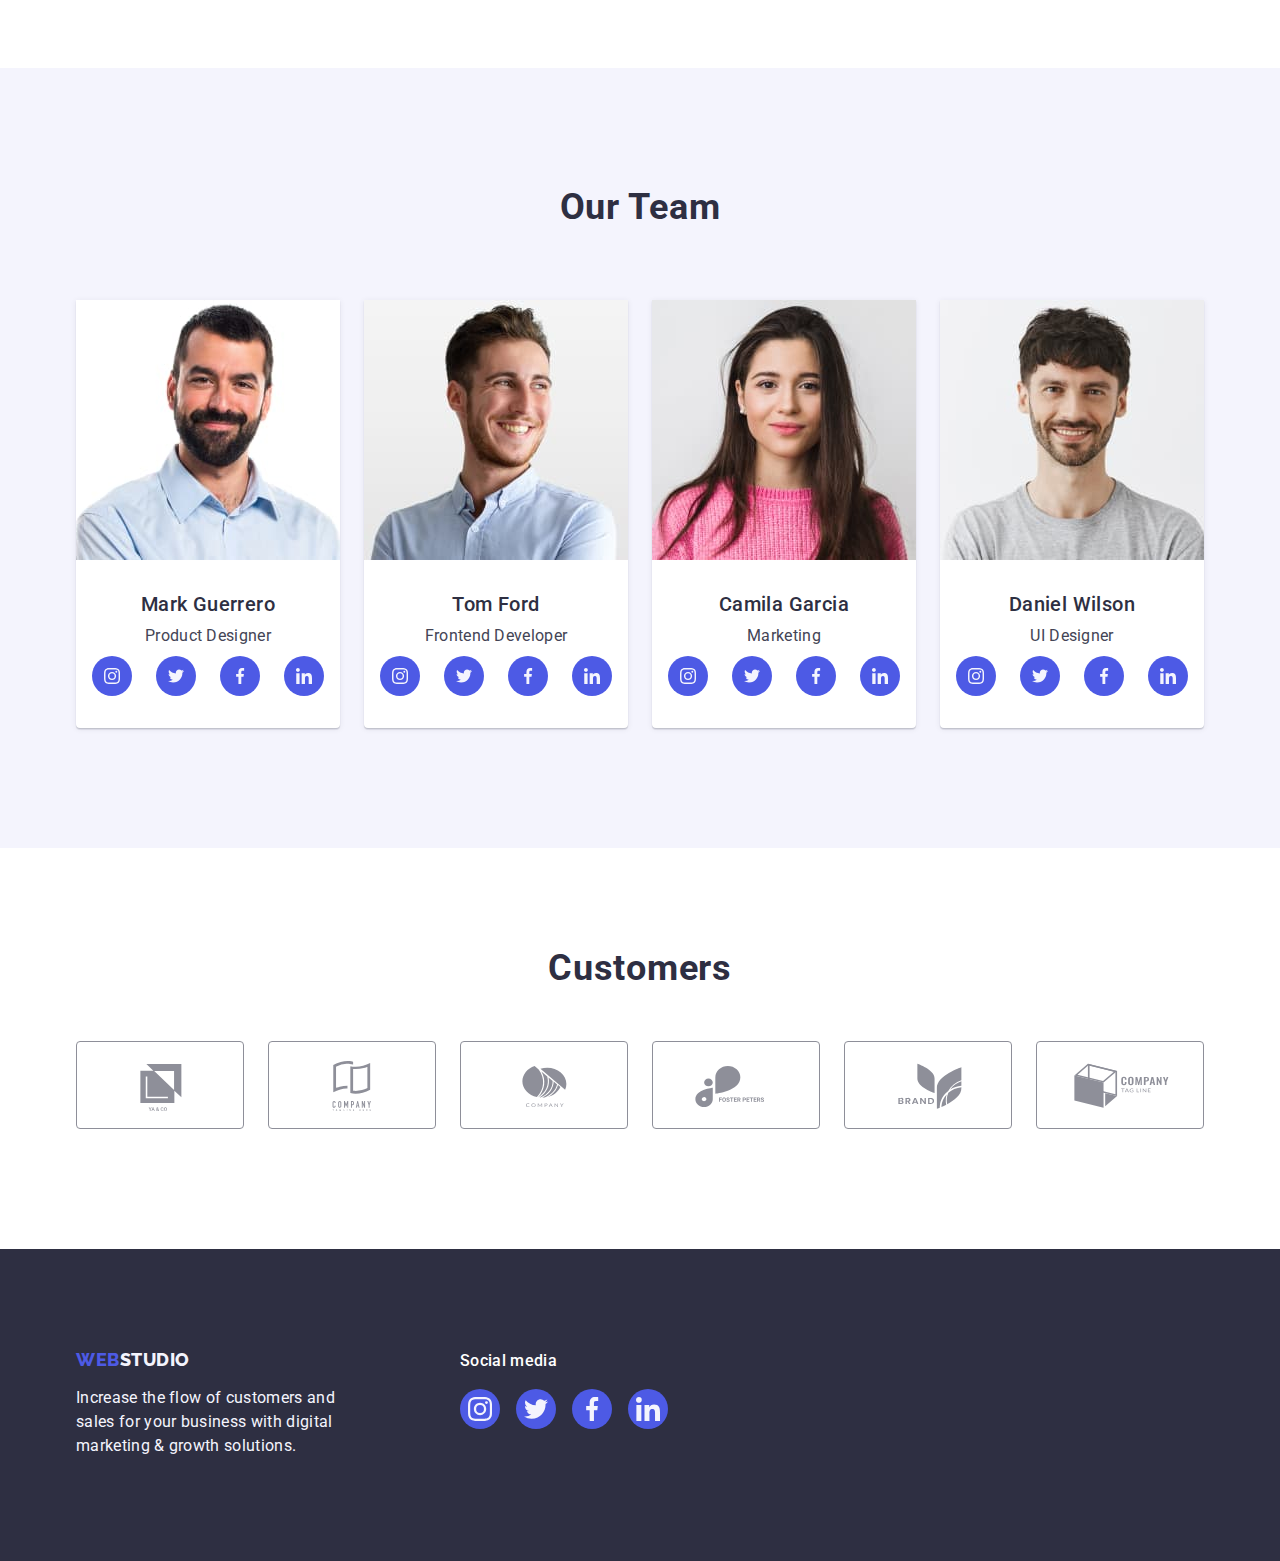
==== commit be26424d: "Update index.html" ====
--- a/index.html
+++ b/index.html
@@ -64,49 +64,29 @@
     <!--SECTION 1-->
     <section class="sectionindex">
 
-      <!---------модалка------------->
-      <div class="div-modal-index-style">
-
-        <div class="div-modalbg-index">
-          <div class="div-border">
-            <svg class="svg-style">
-              <use class="use-close-style" href="./images/close-modal/kszyz.svg#icon-Vector"></use>
-            </svg>
-          </div>
-
-        </div>
-
-
-
-
-
-
-
-      </div>
+
 
 
 
       <div class="container div-section-one">
         <h1 class="hhindex h-one-section">Effective Solutions
           for Your Business</h1>
-        <button type="button" class="buttonorder">Order Service</button>
-
-
-
-
-
-
-
-
-
-
-
-
-
-
-
-
-
+
+
+        <button data-modal-open type="button" class="buttonorder">Order Service</button>
+
+        <!---------модалка------------->
+        <div class="div-modal-index-style is-hiden" data-modal>
+
+          <div class="div-modalbg-index">
+            <div class="div-border backdrop">
+              <svg class="svg-style">
+                <use class="use-close-style" href="./images/close-modal/kszyz.svg#icon-Vector"></use>
+              </svg>
+            </div>
+            <button data-modal-close></button>
+          </div>
+        </div>
 
 
 
@@ -489,6 +469,9 @@
       </div>
     </div>
   </footer>
+
+  <script src="./js/modal.js"></script>
+
 </body>
 
 
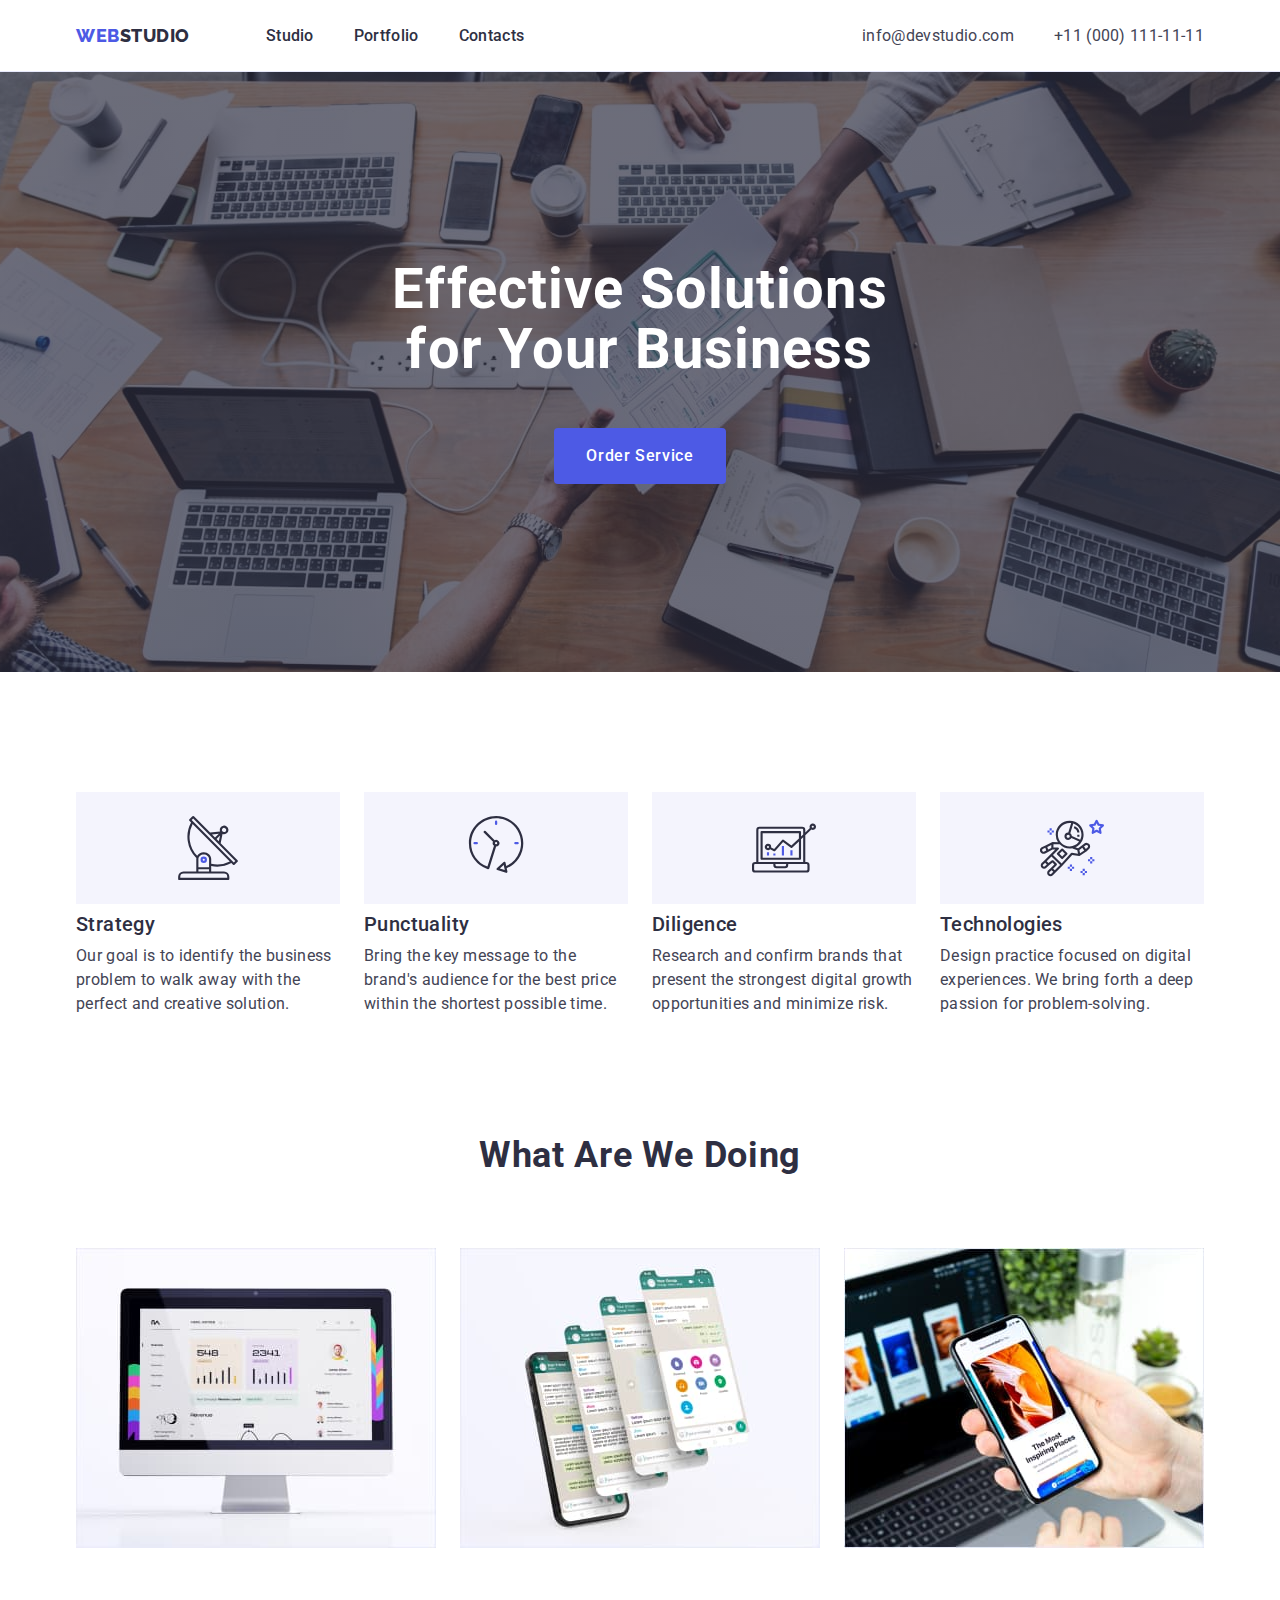
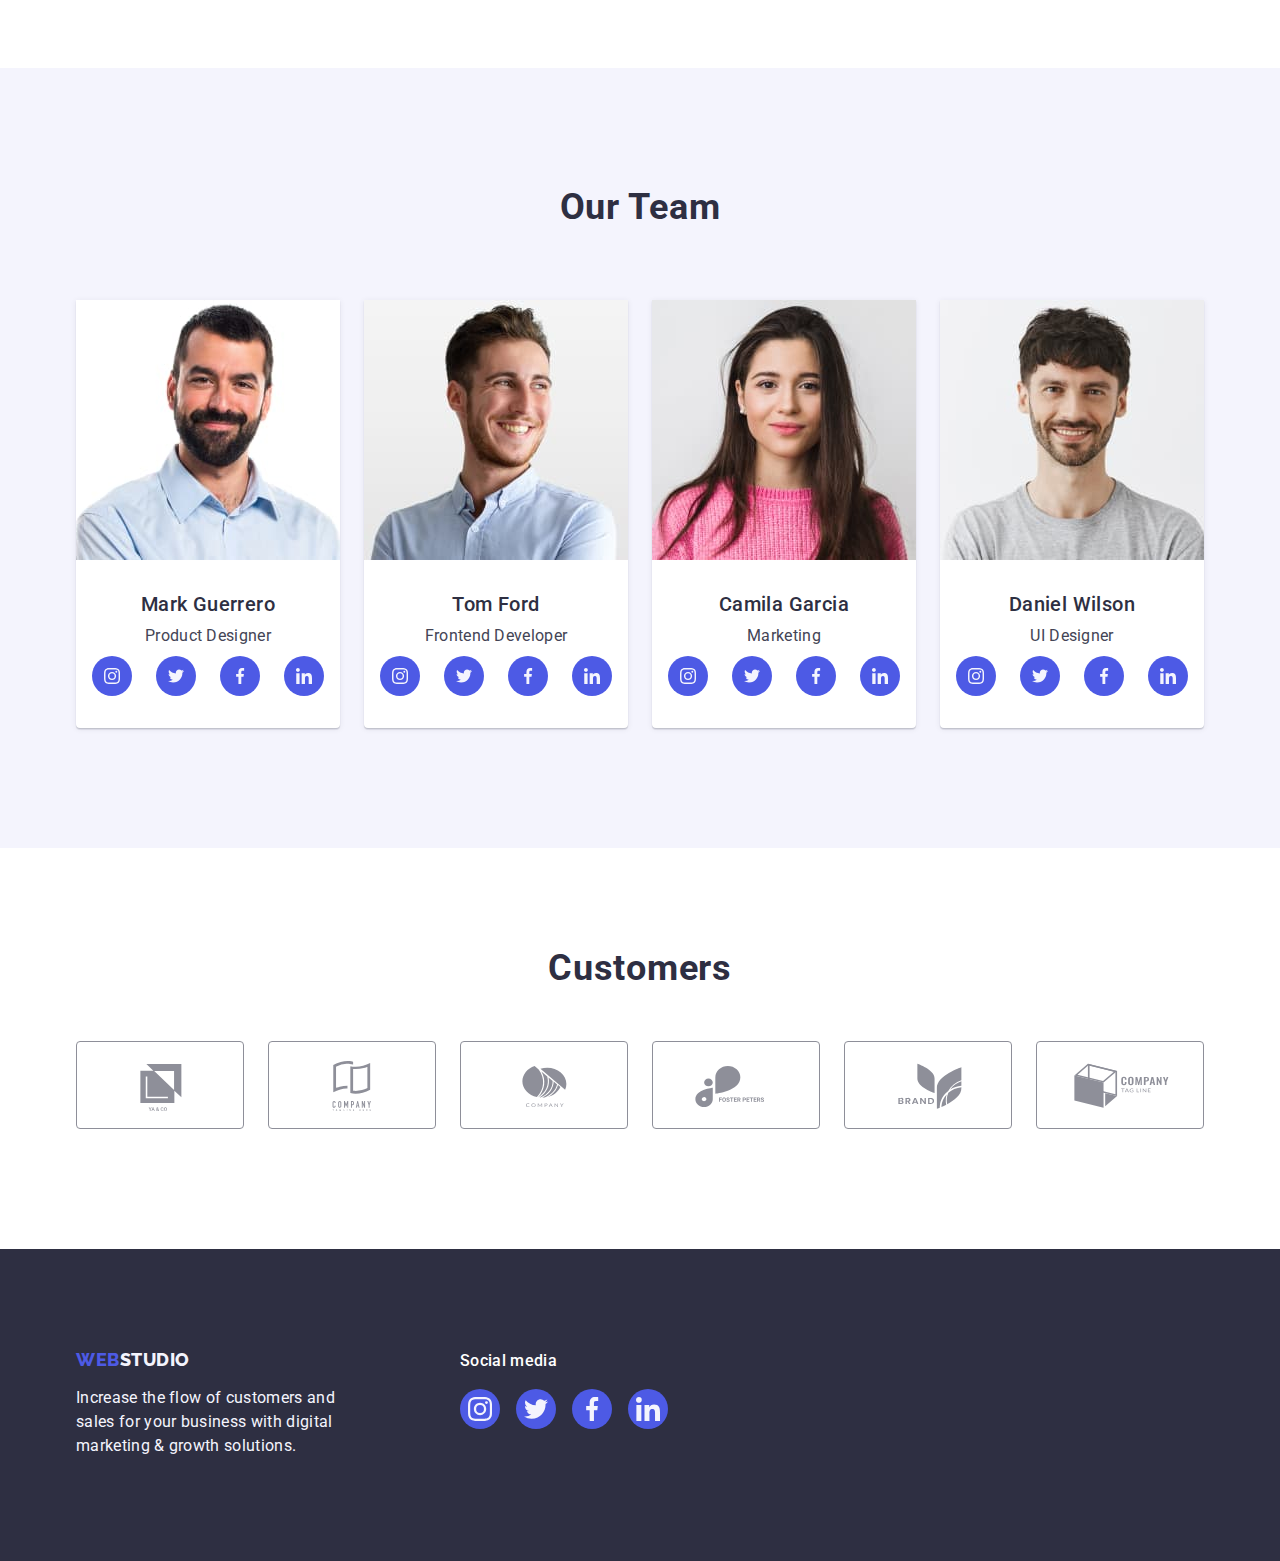
==== commit 3cc5f012: "Update index.html" ====
--- a/index.html
+++ b/index.html
@@ -31,16 +31,16 @@
                 display: inline-block;
               }
 
-              a.index-link:hover::after {
+              /*a.index-link:hover:after {
                 content: '';
                 position: absolute;
-                background: #404BBF;
+                background-color: #404BBF;
                 left: 0;
                 bottom: -24.5px;
                 width: 100%;
                 height: 4px;
                 border-radius: 2px;
-              }
+              }*/
             </style>
           </li>
           <li>
@@ -65,9 +65,6 @@
     <section class="sectionindex">
 
 
-
-
-
       <div class="container div-section-one">
         <h1 class="hhindex h-one-section">Effective Solutions
           for Your Business</h1>
@@ -75,17 +72,20 @@
 
         <button data-modal-open type="button" class="buttonorder">Order Service</button>
 
-        <!---------модалка------------->
+        <!---------модалка  серый фон------------->
         <div class="div-modal-index-style is-hiden" data-modal>
 
+          <!--белый фон-->
           <div class="div-modalbg-index">
-            <div class="div-border backdrop">
-              <svg class="svg-style">
+
+            <!--кнопка-->
+            <button class="div-border" data-modal-close><svg class="svg-style  backdrop">
                 <use class="use-close-style" href="./images/close-modal/kszyz.svg#icon-Vector"></use>
               </svg>
-            </div>
-            <button data-modal-close></button>
+            </button>
+
           </div>
+
         </div>
 
 
--- a/css/styles.css
+++ b/css/styles.css
@@ -130,9 +130,7 @@
 }
 
 /*---logo-header---*/
-.logo-header {
-
-}
+
 
 .mail{
   font-weight: 400;
@@ -656,9 +654,45 @@
   transition-timing-function: cubic-bezier(0.4, 0, 0.2, 1);
   transition-duration: 250ms;
 }
+
+.index-link:hover:after {
+  
+  color: #404BBF;
+}
+
+
+
+
+
 .index-link:hover::after {
-  color: #404BBF;
-}
+    content: '';
+    position: absolute;
+    background-color: #404BBF;
+
+    left: 0;
+    bottom: -24.5px;
+    width: 100%;
+    height: 4px;
+    border-radius: 2px;
+  }
+
+
+
+
+
+
+
+
+
+
+
+
+
+
+
+
+
+
 
 .portfolio-link{
   line-height: 1.5;
@@ -709,15 +743,24 @@
   background-color: #404BBF;
 }
 /*---------------------------*/
+
+
 /*-----------модалка---------*/
 
 .div-modal-index-style {
-  width: 1440px;
-  height: 676px;
+  width: 100%;
+  height: 100%;
   background: rgba(46, 47, 66, 0.4);
-  position: absolute;
-  top: -75px;
-
+  position: fixed;
+  top: 0;
+  left: 0;
+
+  transition-property: transform;
+  transition-duration: 500ms;
+
+  visibility: hidden;
+    opacity: 0;
+    pointer-events: none;
 }
 
 /*---div modal bg index---*/
@@ -730,11 +773,15 @@
   0px 2px 1px rgba(0, 0, 0, 0.2);
   border-radius: 4px;
   position: absolute;
-  left: 200px;
-  top: 88px;
-
-}
-
+  left: 50%;
+  top: 50%;
+  transform: translate(-50%, -50%);
+
+  transition-property: transform;
+
+}
+
+/*-----кнопка close-----*/
 .svg-style {
   display: inline;
   fill: #2E2F42;
@@ -742,19 +789,66 @@
   height: 8px;
   border-radius: 50%;
   
-}
-
+  transition-property: fill, background-color;
+  transition-timing-function: cubic-bezier(0.4, 0, 0.2, 1);
+  transition-duration: 250ms;
+}
+
+.div-border:hover .svg-style {
+  fill: #FFFFFF;
+  background-color: #404BBF;
+
+}
+.div-border:focus .svg-style {
+  fill: #FFFFFF;
+  background-color: #404BBF;
+}
+
+.div-border:hover {
+  background-color: #404BBF;
+}
+.div-border:focus {
+  background-color: #404BBF;
+}
 
 .div-border {
+  position: absolute;
+  right: 24px;
+  top: 24px;
+
   width: 24px;
   height: 24px;
   border-radius: 50%;
   background-color: #E7E9FC;
   border: 1px solid rgba(0, 0, 0, 0.1);
-}
-
-
-
+
+  transition-property: background-color;
+  transition-timing-function: cubic-bezier(0.4, 0, 0.2, 1);
+  transition-duration: 250ms;
+
+
+}
+/*============================*/
+
+.is-hiden {
+  /*
+  visibility: hidden;
+  opacity: 0;
+  pointer-events: none;
+*/
+}
+
+/*появление окна*/
+.buttonorder:active ~ .div-modal-index-style {
+  
+  visibility: visible;
+  opacity: 2;
+  scale: (1.5);
+  
+  transform: scale(1.1);
+  
+}
+/*.buttonorder*/
 
 
 
@@ -904,8 +998,13 @@
   padding-left: 32px;
   padding-right: 32px;
   padding-top: 40px;
-  width: 360px;
-  height: 300px;
+
+/*  width: 360px;
+  height: 300px;*/
+
+  width: 100%;
+  height: 100%;
+
   display: inline-block;
   background-color: #404BBF;
 }
@@ -918,14 +1017,26 @@
 
 .p-test {
   position: absolute;
+
+  top: 0;
+  left: 0;
+  transform: translateY(100%);
+  
+
+
+
+
+
   transition-property: transform;
   transition-timing-function: cubic-bezier(0.4, 0, 0.2, 1);
   transition-duration: 250ms;
 }
 
-.card-link:hover .p-test{
-  transform: translateY(-300px);
-  transition-timing-function: cubic-bezier(0.4, 0, 0.2, 1);
-}
+.card-link:hover .p-test, .card-link:focus .p-test {
+  transform: translateY(0);
+  /*-300*/
+}
+
+
 /*----------------------------------*/
 
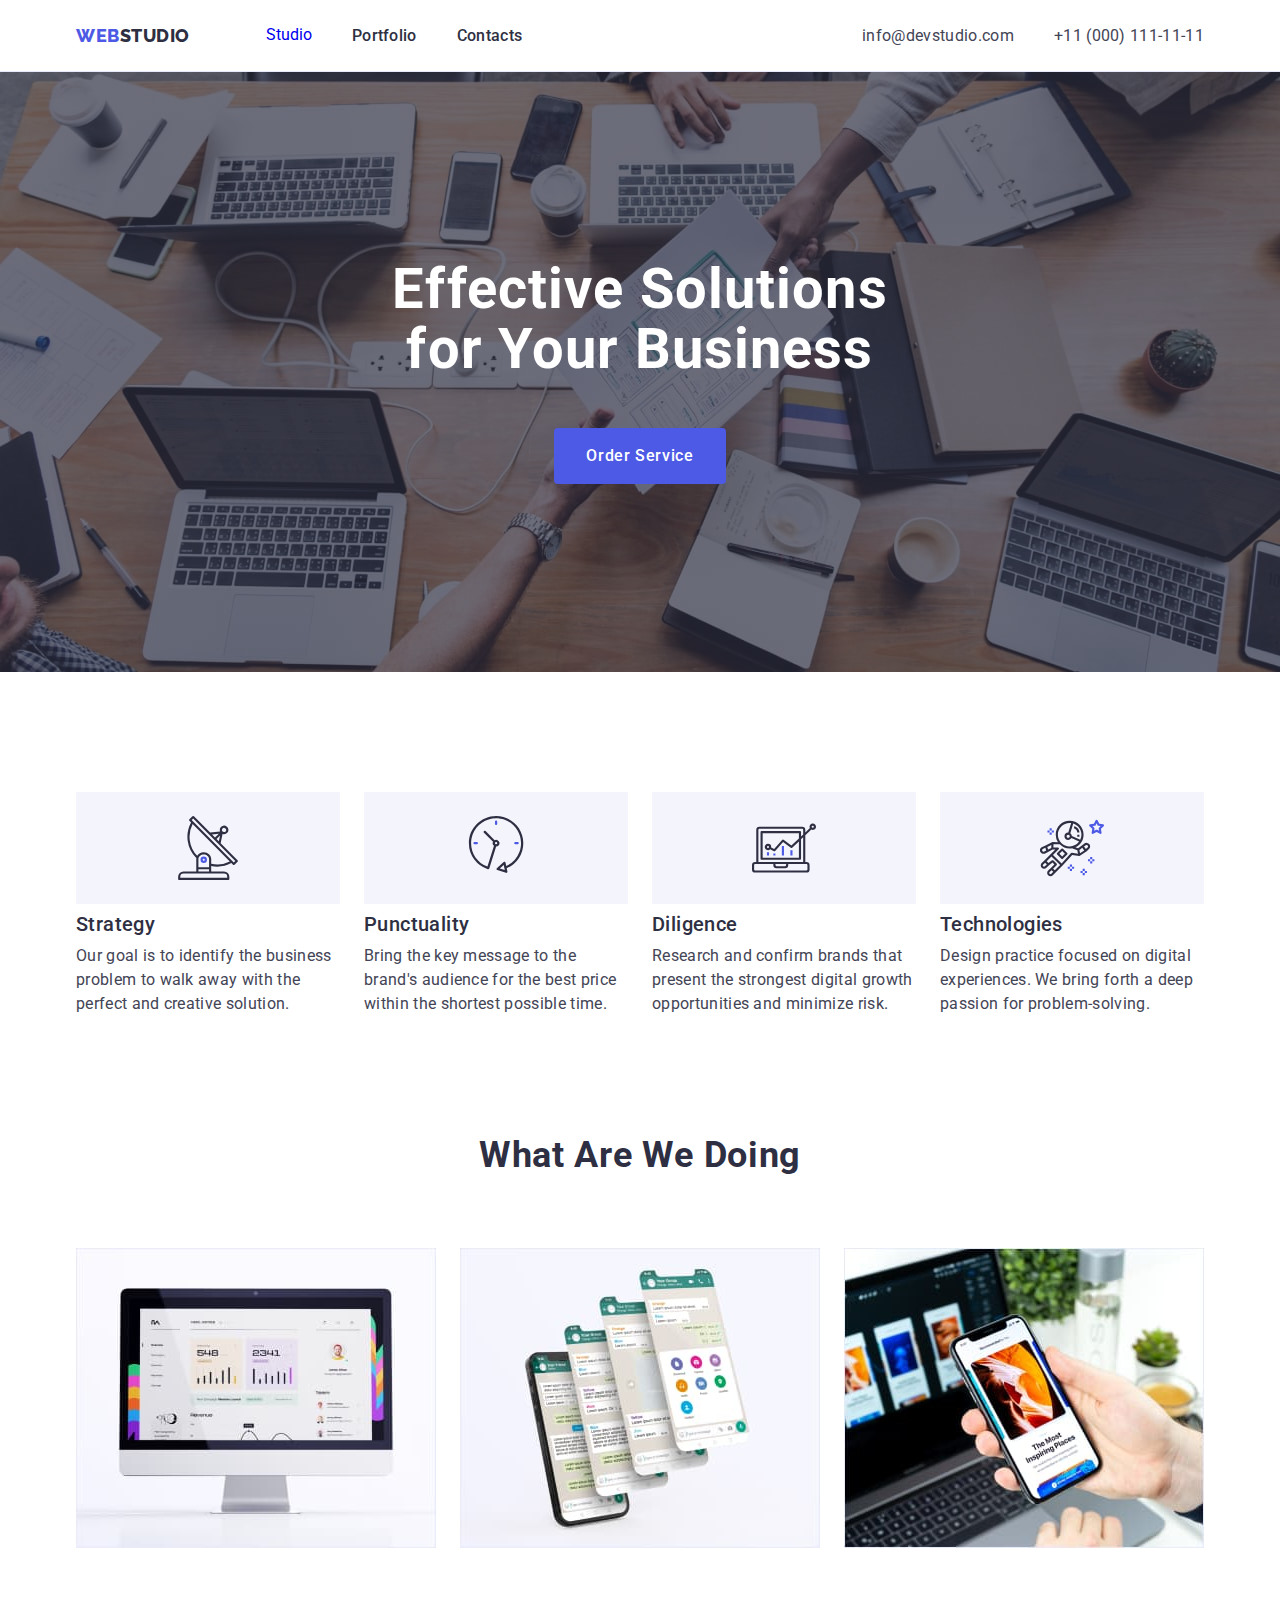
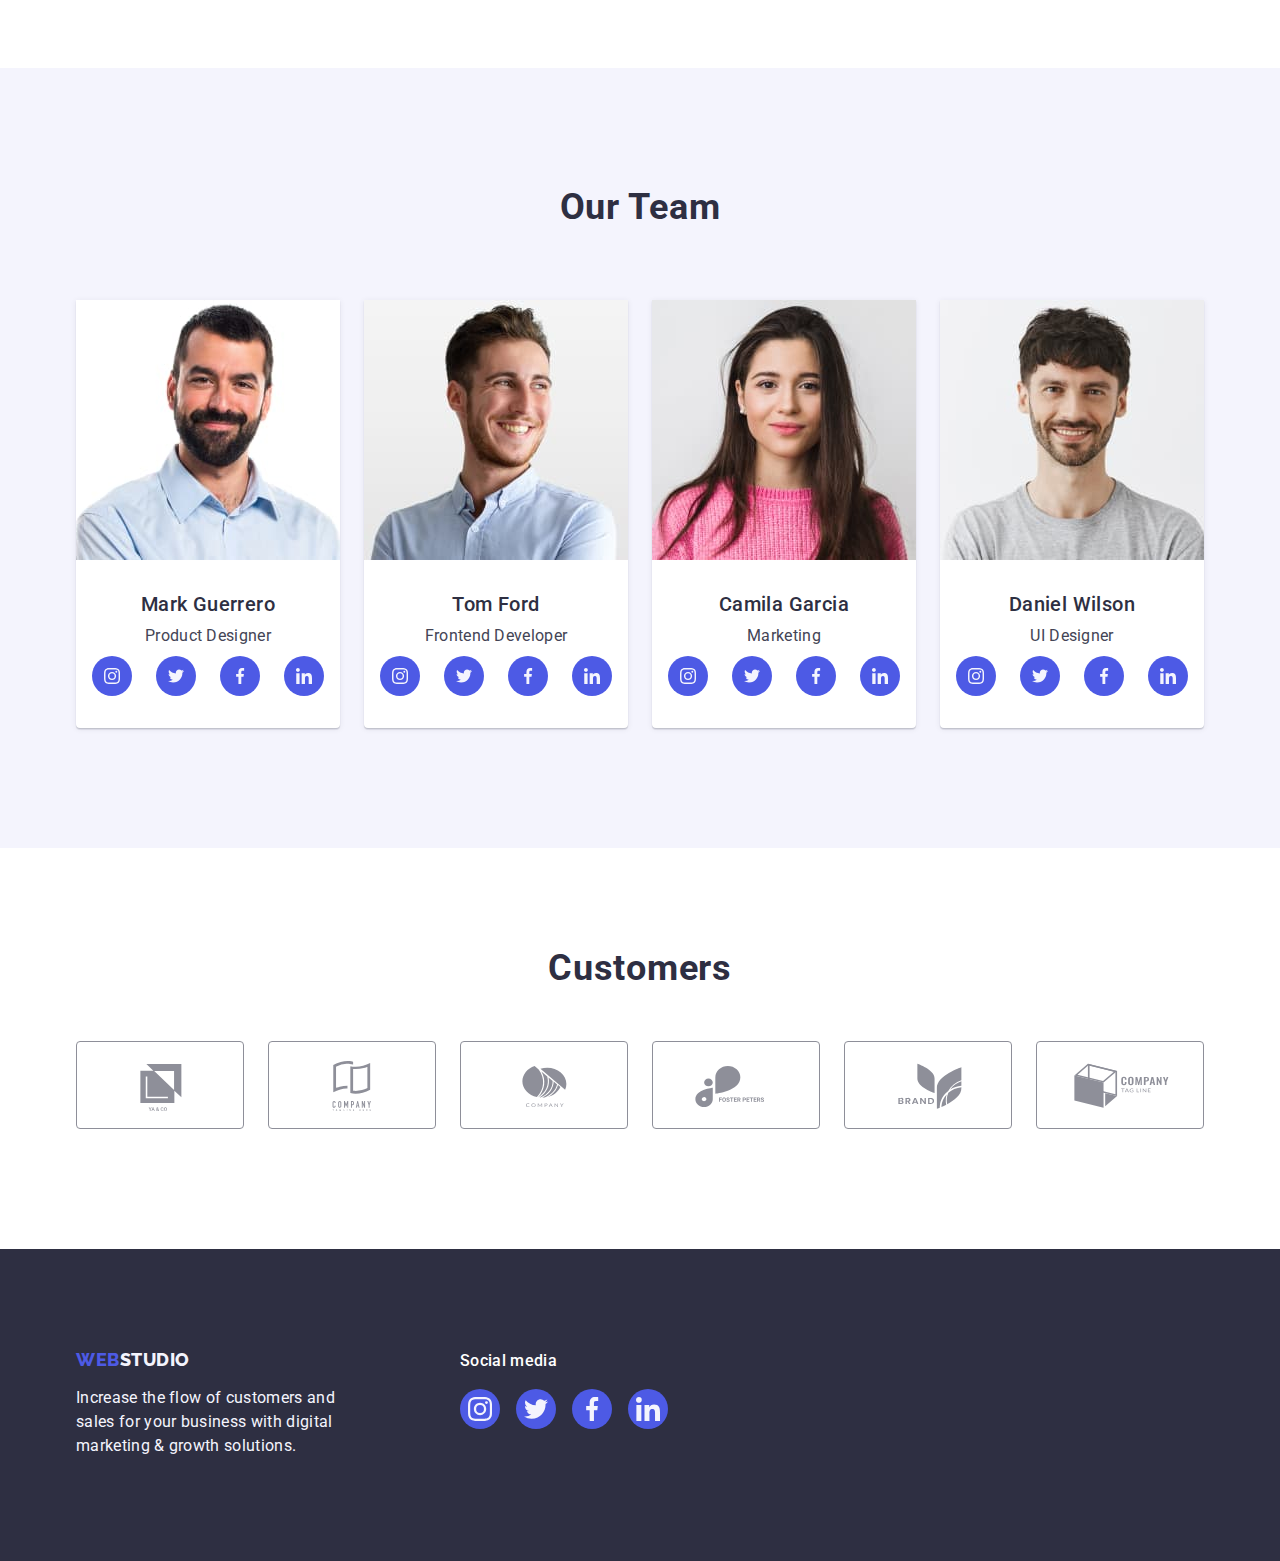
==== commit a034e3ec: "Update index.html" ====
--- a/index.html
+++ b/index.html
@@ -21,15 +21,12 @@
         <a href="./index.html" class="logo link logo-header">Web<span class="class-spanhead">Studio</span></a>
         <ul class="list ul-header-index">
           <li>
-            <a href="./index.html" class="link index-link">Studio</a>
+            <a href="./index.html" class="link current">Studio</a>
           </li>
           <li>
             <a href="./portfolio.html" class="link index-link">Portfolio</a>
             <style>
-              a.index-link {
-                position: relative;
-                display: inline-block;
-              }
+              a.index-link {}
 
               /*a.index-link:hover:after {
                 content: '';
@@ -73,7 +70,7 @@
         <button data-modal-open type="button" class="buttonorder">Order Service</button>
 
         <!---------модалка  серый фон------------->
-        <div class="div-modal-index-style is-hiden" data-modal>
+        <div class="div-modal-index-style is-hidden" data-modal>
 
           <!--белый фон-->
           <div class="div-modalbg-index">
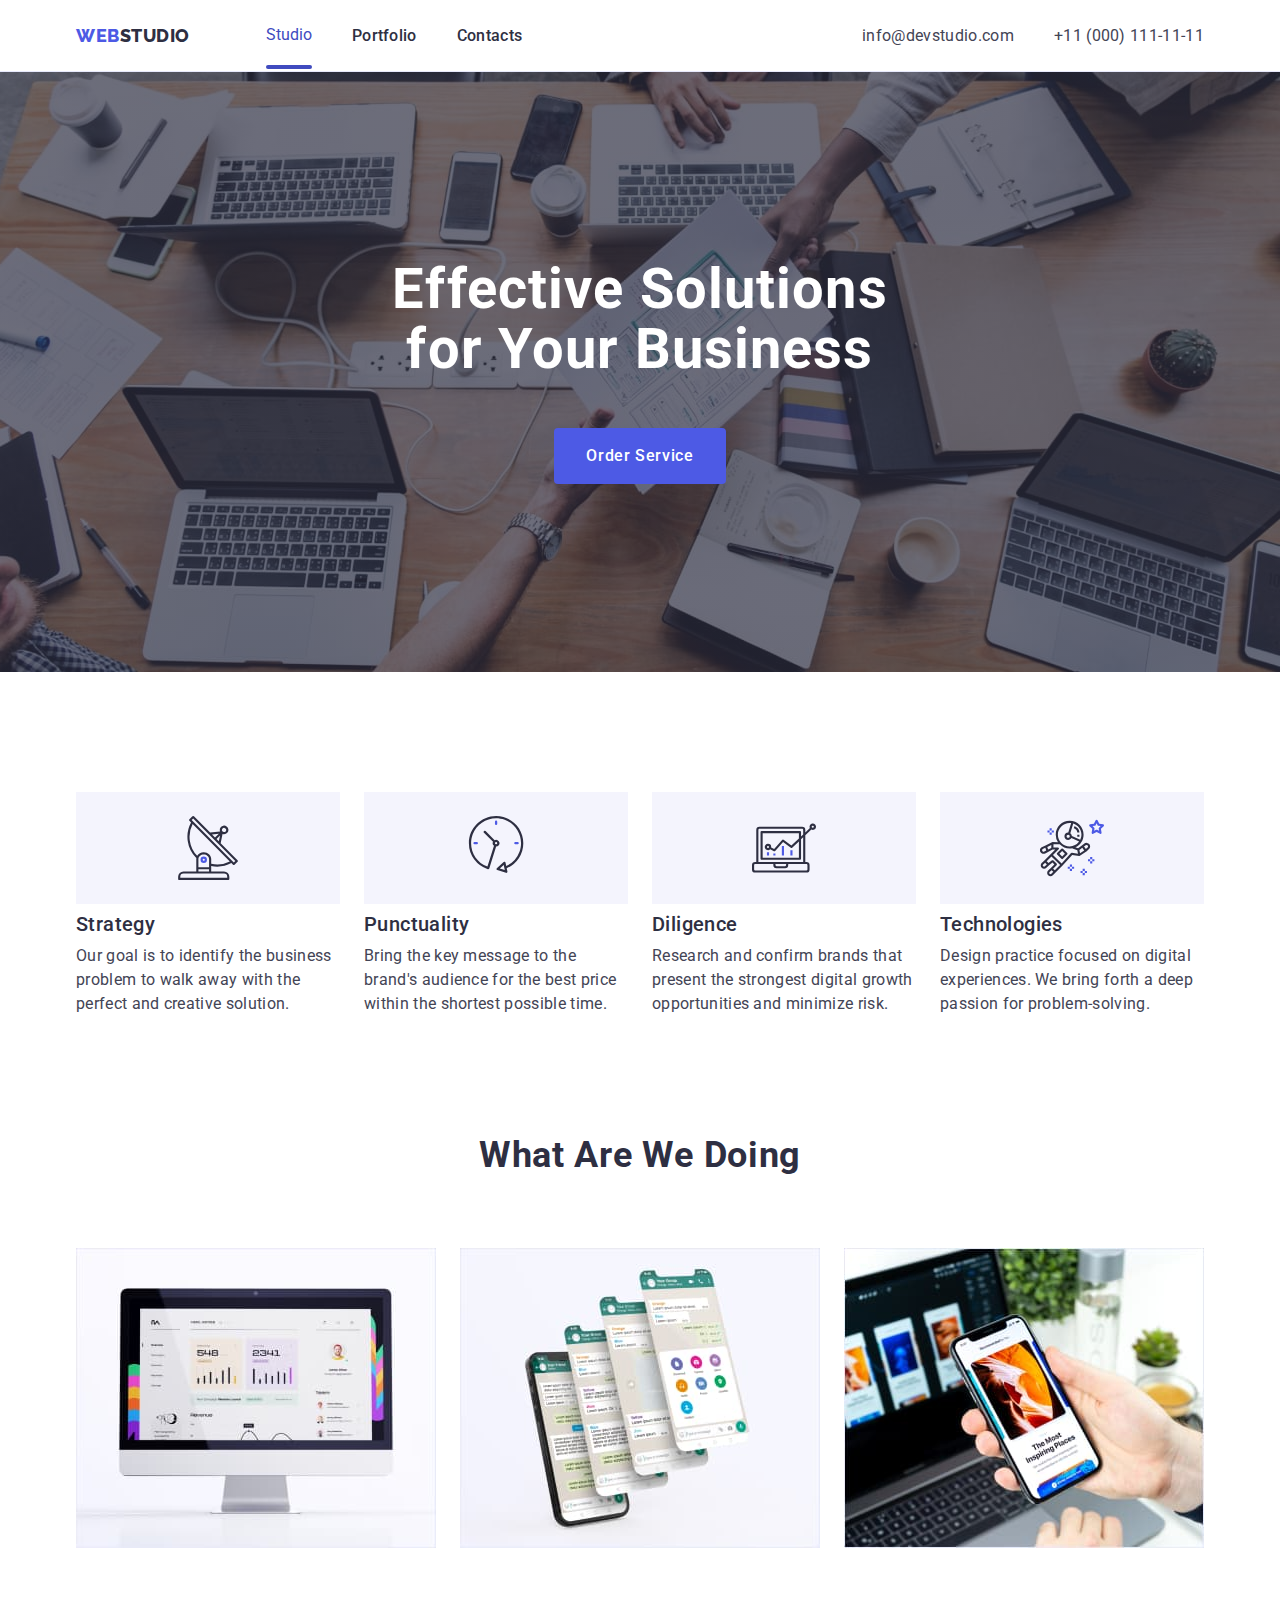
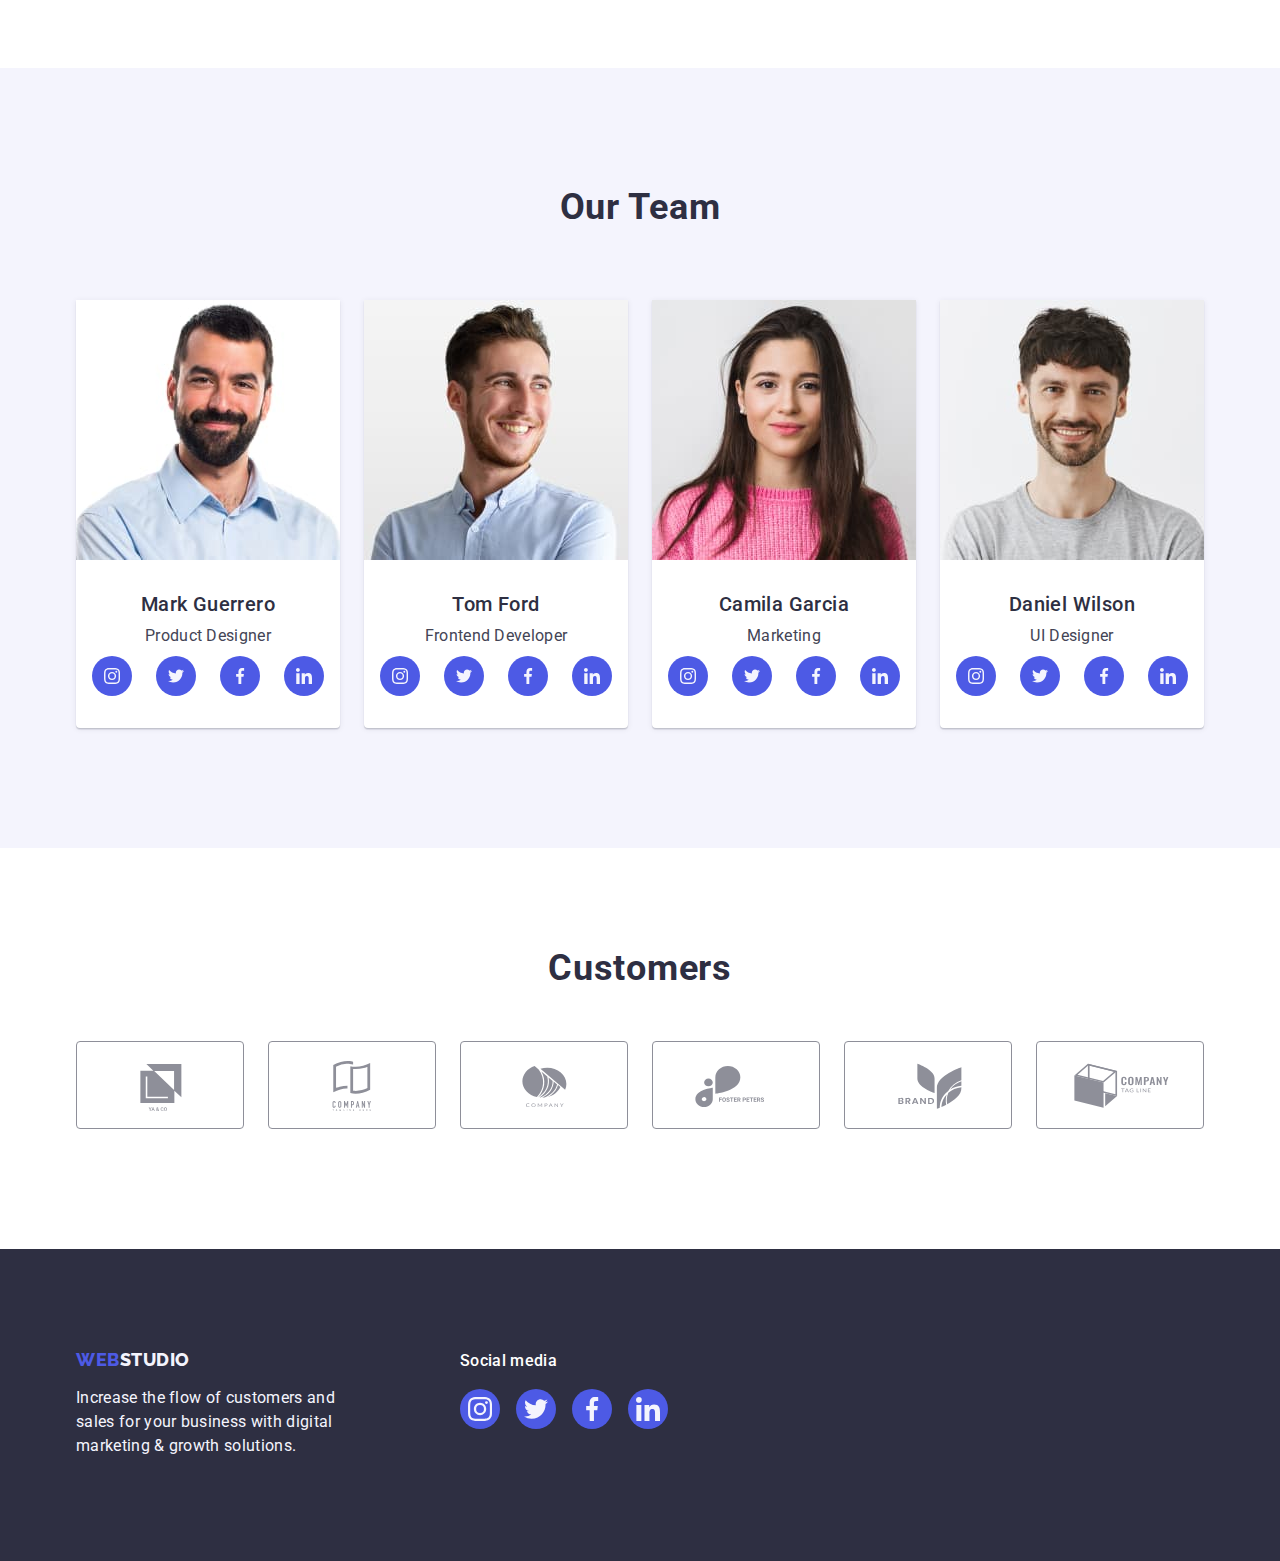
==== commit 8f6d06b9: "Update index.html" ====
--- a/index.html
+++ b/index.html
@@ -25,20 +25,6 @@
           </li>
           <li>
             <a href="./portfolio.html" class="link index-link">Portfolio</a>
-            <style>
-              a.index-link {}
-
-              /*a.index-link:hover:after {
-                content: '';
-                position: absolute;
-                background-color: #404BBF;
-                left: 0;
-                bottom: -24.5px;
-                width: 100%;
-                height: 4px;
-                border-radius: 2px;
-              }*/
-            </style>
           </li>
           <li>
             <a href="" class="link index-link">Contacts</a>
--- a/css/styles.css
+++ b/css/styles.css
@@ -644,6 +644,9 @@
 
 /*INDEX.HTML*/
 .index-link{
+  position: relative;
+  display: inline-block;
+
   line-height: 1.5;
   font-weight: 500;
   font-size: 16px;
@@ -654,30 +657,47 @@
   transition-timing-function: cubic-bezier(0.4, 0, 0.2, 1);
   transition-duration: 250ms;
 }
-
-.index-link:hover:after {
+/*
+.current:hover:after {
   
   color: #404BBF;
-}
-
-
-
-
-
-.index-link:hover::after {
+}*/
+
+.current::after {
     content: '';
     position: absolute;
     background-color: #404BBF;
 
     left: 0;
-    bottom: -24.5px;
+    bottom: -24px;
     width: 100%;
     height: 4px;
     border-radius: 2px;
   }
 
-
-
+/*---нижнее подчеркивание---*/
+.current {
+  position: relative;
+  display: inline-block;
+  color: #404BBF;
+}
+
+
+
+
+
+/*
+                            a.index-link:hover::after {
+                              content: '';
+                              position: absolute;
+                              background: #404BBF;
+                              left: 0;
+                              bottom: -24px;
+                              width: 100%;
+                              height: 4px;
+                              border-radius: 2px;
+                            }
+*/
 
 
 
@@ -746,7 +766,19 @@
 
 
 /*-----------модалка---------*/
-
+.div-modal-index-style .is-hidden {
+  width: 100%;
+  height: 100%;
+  background: rgba(46, 47, 66, 0.4);
+  position: fixed;
+  top: 0;
+  left: 0;
+
+  transition-property: transform;
+  transition-duration: 500ms;
+}
+
+/*======серый фон======*/
 .div-modal-index-style {
   width: 100%;
   height: 100%;
@@ -754,15 +786,12 @@
   position: fixed;
   top: 0;
   left: 0;
-
   transition-property: transform;
   transition-duration: 500ms;
-
-  visibility: hidden;
-    opacity: 0;
-    pointer-events: none;
-}
-
+}
+/*====================*/
+
+/*======белый фон======*/
 /*---div modal bg index---*/
 .div-modalbg-index {
   width: 408px;
@@ -776,10 +805,9 @@
   left: 50%;
   top: 50%;
   transform: translate(-50%, -50%);
-
   transition-property: transform;
-
-}
+}
+/*====================*/
 
 /*-----кнопка close-----*/
 .svg-style {
@@ -788,7 +816,6 @@
   width: 8px;
   height: 8px;
   border-radius: 50%;
-  
   transition-property: fill, background-color;
   transition-timing-function: cubic-bezier(0.4, 0, 0.2, 1);
   transition-duration: 250ms;
@@ -797,7 +824,6 @@
 .div-border:hover .svg-style {
   fill: #FFFFFF;
   background-color: #404BBF;
-
 }
 .div-border:focus .svg-style {
   fill: #FFFFFF;
@@ -815,52 +841,24 @@
   position: absolute;
   right: 24px;
   top: 24px;
-
   width: 24px;
   height: 24px;
   border-radius: 50%;
   background-color: #E7E9FC;
   border: 1px solid rgba(0, 0, 0, 0.1);
-
   transition-property: background-color;
   transition-timing-function: cubic-bezier(0.4, 0, 0.2, 1);
   transition-duration: 250ms;
-
-
-}
-/*============================*/
-
-.is-hiden {
-  /*
+}
+
+.is-hidden {
   visibility: hidden;
   opacity: 0;
   pointer-events: none;
-*/
-}
-
-/*появление окна*/
-.buttonorder:active ~ .div-modal-index-style {
-  
-  visibility: visible;
-  opacity: 2;
-  scale: (1.5);
-  
-  transform: scale(1.1);
-  
-}
+}
+/*============================*/
+
 /*.buttonorder*/
-
-
-
-
-
-
-
-
-
-
-
-
 .sectiontwoh{
   font-weight: 500;
   font-size: 20px;
@@ -943,7 +941,6 @@
   flex-wrap: wrap;
   column-gap: 24px;
   row-gap: 48px;
-
 }
 
 /*---H2---KARTOCZKI---*/
@@ -998,13 +995,8 @@
   padding-left: 32px;
   padding-right: 32px;
   padding-top: 40px;
-
-/*  width: 360px;
-  height: 300px;*/
-
   width: 100%;
   height: 100%;
-
   display: inline-block;
   background-color: #404BBF;
 }
@@ -1017,16 +1009,9 @@
 
 .p-test {
   position: absolute;
-
   top: 0;
   left: 0;
   transform: translateY(100%);
-  
-
-
-
-
-
   transition-property: transform;
   transition-timing-function: cubic-bezier(0.4, 0, 0.2, 1);
   transition-duration: 250ms;
@@ -1034,7 +1019,6 @@
 
 .card-link:hover .p-test, .card-link:focus .p-test {
   transform: translateY(0);
-  /*-300*/
 }
 
 
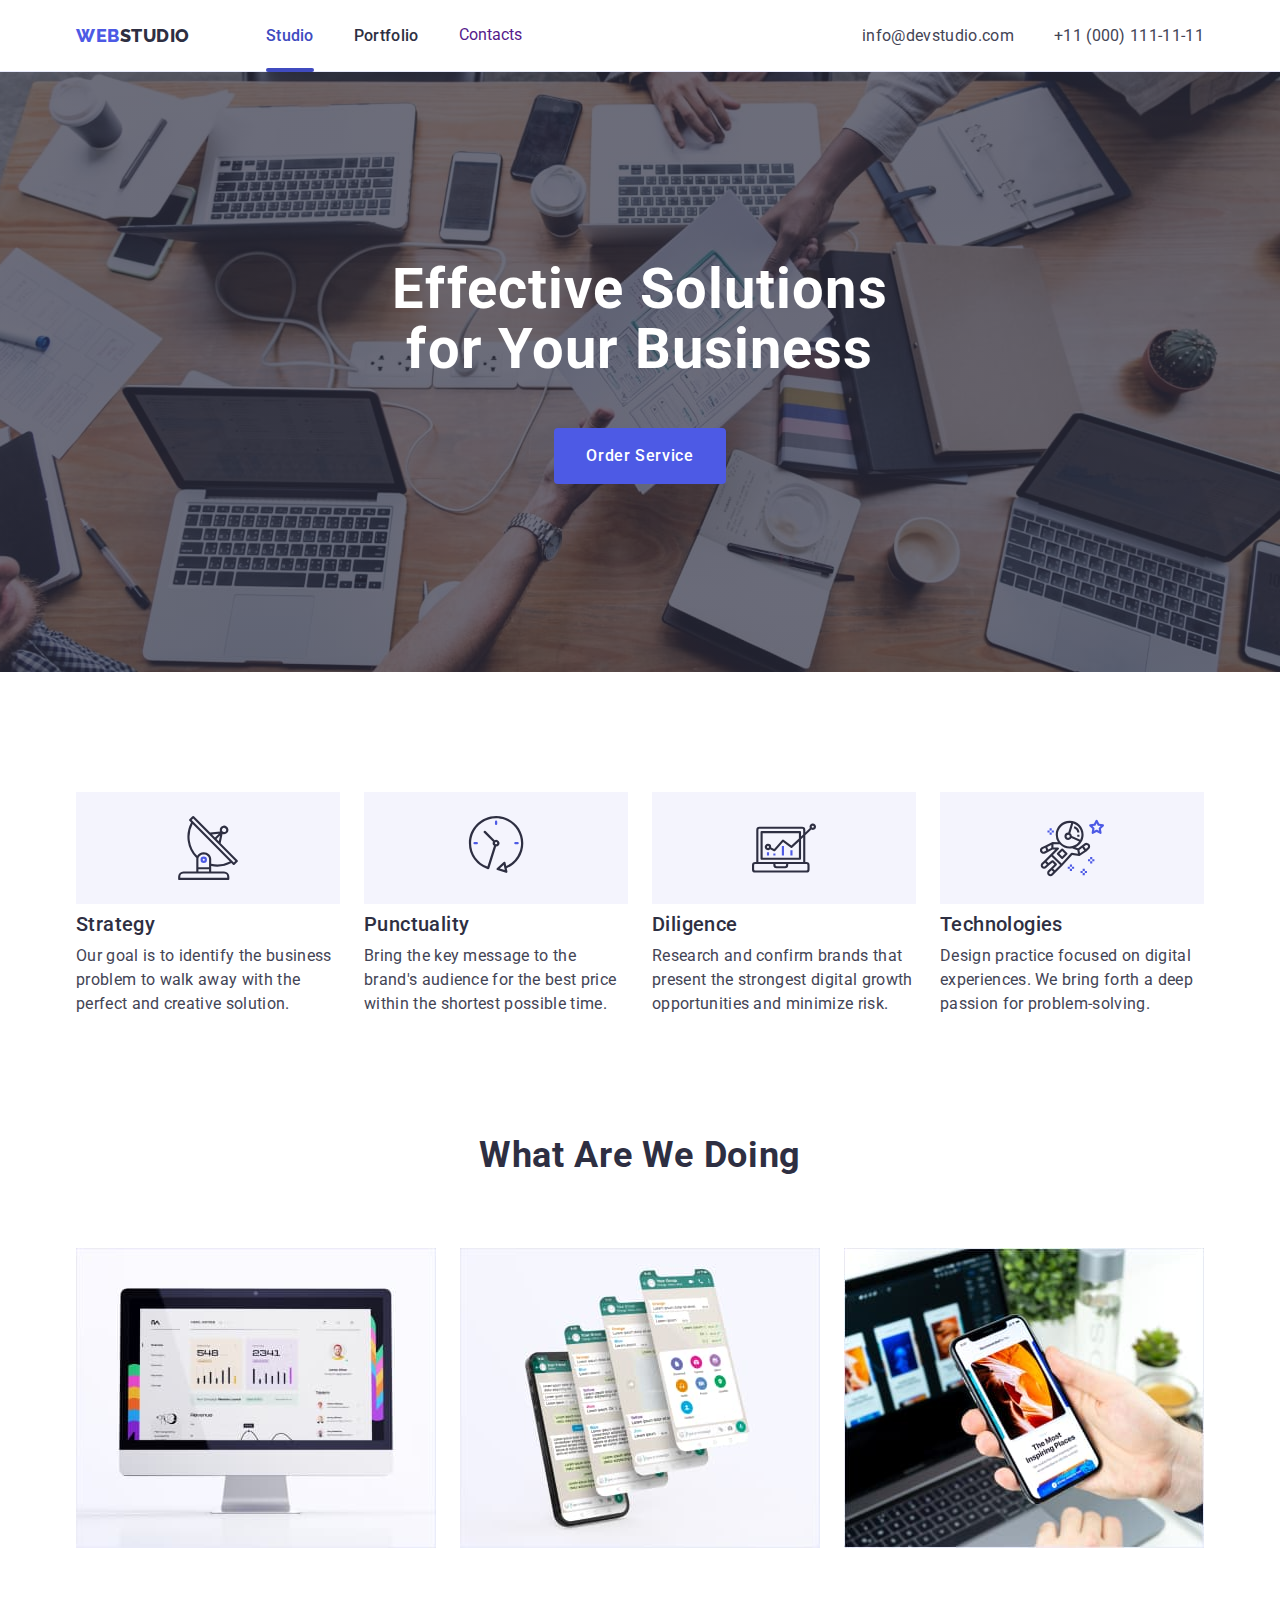
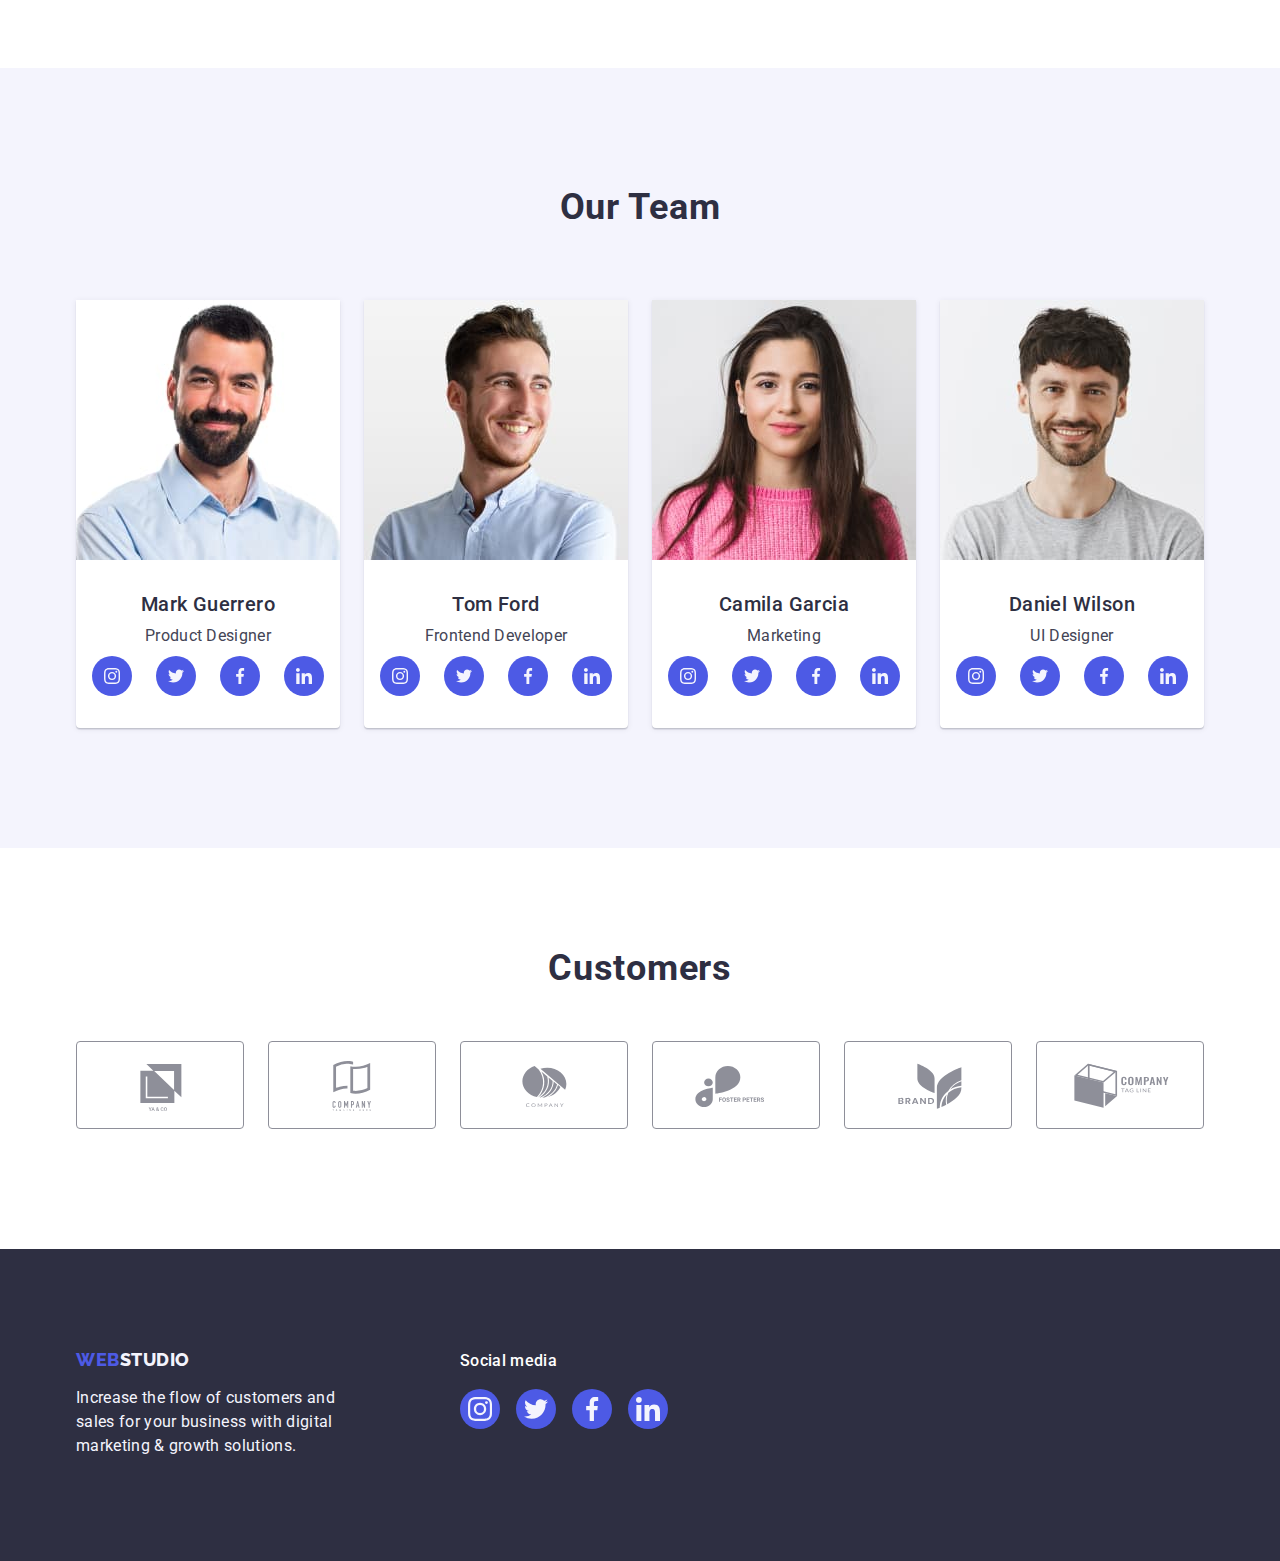
==== commit fe23f91d: "Update index.html" ====
--- a/index.html
+++ b/index.html
@@ -21,13 +21,13 @@
         <a href="./index.html" class="logo link logo-header">Web<span class="class-spanhead">Studio</span></a>
         <ul class="list ul-header-index">
           <li>
-            <a href="./index.html" class="link current">Studio</a>
+            <a href="./index.html" class="link current index-link">Studio</a>
           </li>
           <li>
             <a href="./portfolio.html" class="link index-link">Portfolio</a>
           </li>
           <li>
-            <a href="" class="link index-link">Contacts</a>
+            <a href="" class="link">Contacts</a>
           </li>
         </ul>
       </nav>
@@ -46,34 +46,21 @@
   <main>
     <!--SECTION 1-->
     <section class="sectionindex">
-
-
       <div class="container div-section-one">
         <h1 class="hhindex h-one-section">Effective Solutions
           for Your Business</h1>
-
-
         <button data-modal-open type="button" class="buttonorder">Order Service</button>
-
         <!---------модалка  серый фон------------->
         <div class="div-modal-index-style is-hidden" data-modal>
-
           <!--белый фон-->
           <div class="div-modalbg-index">
-
             <!--кнопка-->
             <button class="div-border" data-modal-close><svg class="svg-style  backdrop">
                 <use class="use-close-style" href="./images/close-modal/kszyz.svg#icon-Vector"></use>
               </svg>
             </button>
-
           </div>
-
         </div>
-
-
-
-
       </div>
     </section>
     <!--SECTION 2-->
@@ -94,9 +81,6 @@
               perfect and
               creative solution.</p>
           </li>
-
-
-
           <!---li-2-->
           <li>
             <div class="div-li-one-svg">
@@ -111,8 +95,6 @@
           </li>
           <!---li-3-->
           <li>
-
-
             <div class="div-li-one-svg">
               <svg width="64" Height="64" class="svg-antena">
                 <use href="./images/index-icons/symbol-defs.svg#icon-diagram"></use>
@@ -164,15 +146,10 @@
         <ul class="list ul-section-four">
           <li class="sectionfour-li ">
             <img src="./images/section3/mark-guererro.jpg" alt="human" width="264" height="260" />
-
-
             <div class="div-four-section-index">
               <h3 class="sectionthree-h h-three-li-one">Mark Guerrero</h3>
               <p class="sectiontwo-p p-section-four">Product Designer</p>
-
               <!---SVG--SPISOK----------------------------->
-
-
               <!--<div class="mark-div-svg">-->
               <ul class="social-svg-icons list">
                 <li class="social-svg-li">
@@ -206,16 +183,12 @@
               </ul>
               <!--</div>-->
             </div>
-
           </li>
           <li class="sectionfour-li">
             <img src="./images/section3/tom-ford.jpg" alt="human" width="264" height="260" />
-
             <div class="div-four-section-index">
               <h3 class="sectionthree-h">Tom Ford</h3>
               <p class="sectiontwo-p p-section-four">Frontend Developer</p>
-
-
               <ul class="social-svg-icons list">
                 <li class="social-svg-li">
                   <a href="" class="a-social-svg">
@@ -248,15 +221,11 @@
               </ul>
             </div>
           </li>
-
-
           <li class="sectionfour-li">
             <img src="./images/section3/camila-garcia.jpg" alt="girl" width="264" height="260" />
             <div class="div-four-section-index">
               <h3 class="sectionthree-h">Camila Garcia</h3>
               <p class="sectiontwo-p p-section-four">Marketing</p>
-
-
               <ul class="social-svg-icons list">
                 <li class="social-svg-li">
                   <a href="" class="a-social-svg">
@@ -294,8 +263,6 @@
             <div class="div-four-section-index">
               <h3 class="sectionthree-h">Daniel Wilson</h3>
               <p class="sectiontwo-p p-section-four">UI Designer</p>
-
-
               <ul class="social-svg-icons list">
                 <li class="social-svg-li">
                   <a href="" class="a-social-svg">
@@ -332,26 +299,18 @@
       </div>
     </section>
     <!-----SECTION 5----->
-
     <section class="section-five-index">
       <div class="container">
         <h2 class="h-two-section-five">Customers</h2>
         <ul class="ul-section-five">
           <li class="li-section-five ">
             <a href class="a-section-five-svg">
-
-
-
               <svg class="svg-section-five" width="104" height="56">
                 <use href="./images/section-five/section-five-svg-icons.svg#icon-logo-one" class="use-section-five">
                 </use>
             </a>
-
-
-
             </svg>
           </li>
-
           <li class="li-section-five">
             <a href class="a-section-five-svg">
               <svg class="svg-section-five" width="104" height="56">
@@ -359,7 +318,6 @@
                 </use>
             </a>
           </li>
-
           <li class="li-section-five">
             <a href class="a-section-five-svg">
               <svg class="svg-section-five" width="104" height="56">
--- a/css/styles.css
+++ b/css/styles.css
@@ -68,14 +68,11 @@
   list-style: none;
 }
 
-
-
-
 /*===========HEADER==========*/
 .header-class {
-height: 72px;
-border-bottom: 1px solid #E7E9FC;
-display: flex;
+  height: 72px;
+  border-bottom: 1px solid #E7E9FC;
+  display: flex;
 }
 
 .logo{
@@ -100,7 +97,7 @@
 .naw-header-index {
   display: flex;
   align-items: center;
-margin-right: auto;
+  margin-right: auto;
 }
 
 .ul-header-index {
@@ -115,12 +112,11 @@
 /*---DIV KONTENER HEADER---*/
 
 .header-div {
-display: flex;
-align-items: center;
+  display: flex;
+  align-items: center;
 }
 
 /*---adress-header---index---*/
-
 
 /*---ul-adress-header---*/
 .ul-adress-header {
@@ -131,22 +127,20 @@
 
 /*---logo-header---*/
 
-
 .mail{
   font-weight: 400;
   line-height: 1.5;
   letter-spacing: 0.02em;
   color: #434455;
   font-style: normal;
-
-  transition-property: color;
-  transition-timing-function: cubic-bezier(0.4, 0, 0.2, 1);
-  transition-duration: 250ms;
+    transition-property: color;
+    transition-timing-function: cubic-bezier(0.4, 0, 0.2, 1);
+    transition-duration: 250ms;
 }
 
 /*нижнее подчеркивание*/
 .link{
-text-decoration: none;
+  text-decoration: none;
 }
 
 .link:hover{
@@ -160,10 +154,9 @@
 /*addres_header*/
 .addres_header{
   font-style: normal;
-
-  transition-property: color;
-  transition-timing-function: cubic-bezier(0.4, 0, 0.2, 1);
-  transition-duration: 250ms;
+    transition-property: color;
+    transition-timing-function: cubic-bezier(0.4, 0, 0.2, 1);
+    transition-duration: 250ms;
 }
 
 
@@ -186,10 +179,9 @@
   background-color: #F4F4FD;
   cursor: pointer;
   padding: 12px 24px;
-
-  transition-property: background-color, box-shadow, color;
+    transition-property: background-color, box-shadow, color;
     transition-timing-function: cubic-bezier(0.4, 0, 0.2, 1);
-  transition-duration: 250ms;
+    transition-duration: 250ms;
 }
 .filters:hover{
   color: #FFFFFF;
@@ -220,10 +212,9 @@
 /*---A---*/
 .card-link{
   display: block;
-
-  transition-property: box-shadow;
-  transition-timing-function: cubic-bezier(0.4, 0, 0.2, 1);
-  transition-duration: 250ms;
+    transition-property: box-shadow;
+    transition-timing-function: cubic-bezier(0.4, 0, 0.2, 1);
+    transition-duration: 250ms;
 }
 
 .card-link:hover {
@@ -255,15 +246,12 @@
   max-width: 1440px;
   height: 600px;
   margin: 0 auto;
-
     position: relative;
 }
 
 /*---div---*/
 .div-section-one {
-/*display: flex;
-flex-direction: column;*/
-text-align: center;
+  text-align: center;
 }
 
 /*---H1---*/
@@ -289,7 +277,7 @@
 
 /*---H2---*/
 .hsection {
-position: absolute;
+  position: absolute;
   width: 1px;
   height: 1px;
   margin: -1px;
@@ -423,10 +411,7 @@
 
 /*---VSE H V sekcii 4---*/
 
-
 /*---VSE P V SEKCII 4---*/
-
-
 
 /*---div sektion 4 dla H3 i P---*/
 .div-four-section-index {
@@ -467,17 +452,17 @@
 
 /*------A-------*/
 .a-social-svg{
-height: 100%;
-width: 100%;
-border-radius: 50%;
-background-color: #4D5AE5;
-display: flex;
-align-items: center;
-justify-content: center;
-fill: #F4F4FD;
-transition-property: background-color;
-transition-timing-function: cubic-bezier(0.4, 0, 0.2, 1);
-transition-duration: 250ms;
+  height: 100%;
+  width: 100%;
+  border-radius: 50%;
+  background-color: #4D5AE5;
+  display: flex;
+  align-items: center;
+  justify-content: center;
+  fill: #F4F4FD;
+    transition-property: background-color;
+    transition-timing-function: cubic-bezier(0.4, 0, 0.2, 1);
+    transition-duration: 250ms;
 }
 
 /*----HOVER---*/
@@ -497,7 +482,7 @@
 
 /*---H2 section5---*/
 .h-two-section-five{
-font-weight: 700;
+  font-weight: 700;
   font-size: 36px;
   line-height: 1.11px;
   text-align: center;
@@ -523,9 +508,9 @@
   border: 1px solid currentColor;
   border-radius: 4px;
   color: #8E8F99;
-  transition-duration: color;
-  transition-timing-function: cubic-bezier(0.4, 0, 0.2, 1);
-  transition-duration: 250ms;
+    transition-duration: color;
+    transition-timing-function: cubic-bezier(0.4, 0, 0.2, 1);
+    transition-duration: 250ms;
 }
 .a-section-five-svg:hover {
   color: #4D5AE5;
@@ -550,10 +535,9 @@
   align-items: center;
   justify-content: center;
   fill: #F4F4FD;
-
-  transition-property: background-color;
-  transition-timing-function: cubic-bezier(0.4, 0, 0.2, 1);
-  transition-duration: 250ms;
+    transition-property: background-color;
+    transition-timing-function: cubic-bezier(0.4, 0, 0.2, 1);
+    transition-duration: 250ms;
 }
 
 /*----HOVER---*/
@@ -579,7 +563,6 @@
 /*------DIV FOOTER---*/
 .div-footer {
   box-sizing: border-box;
-
 }
 
 .footer-div {
@@ -590,9 +573,9 @@
 /*---footer---P---text---*/
 .footer-text {
   margin-top: 16px;
-color: #F4F4FD;
-line-height: 1.5;
-letter-spacing: 0.02em;
+  color: #F4F4FD;
+  line-height: 1.5;
+  letter-spacing: 0.02em;
 }
 
 /*---Footer logo---*/
@@ -646,34 +629,26 @@
 .index-link{
   position: relative;
   display: inline-block;
-
   line-height: 1.5;
   font-weight: 500;
   font-size: 16px;
   letter-spacing: 0.02em;
   color: #2e2f42;
-
-  transition-property: color;
-  transition-timing-function: cubic-bezier(0.4, 0, 0.2, 1);
-  transition-duration: 250ms;
-}
-/*
-.current:hover:after {
-  
-  color: #404BBF;
-}*/
+    transition-property: color;
+    transition-timing-function: cubic-bezier(0.4, 0, 0.2, 1);
+    transition-duration: 250ms;
+}
 
 .current::after {
-    content: '';
-    position: absolute;
-    background-color: #404BBF;
-
-    left: 0;
-    bottom: -24px;
-    width: 100%;
-    height: 4px;
-    border-radius: 2px;
-  }
+  content: '';
+  position: absolute;
+  background-color: #404BBF;
+  left: 0;
+  bottom: -24px;
+  width: 100%;
+  height: 4px;
+  border-radius: 2px;
+}
 
 /*---нижнее подчеркивание---*/
 .current {
@@ -681,38 +656,6 @@
   display: inline-block;
   color: #404BBF;
 }
-
-
-
-
-
-/*
-                            a.index-link:hover::after {
-                              content: '';
-                              position: absolute;
-                              background: #404BBF;
-                              left: 0;
-                              bottom: -24px;
-                              width: 100%;
-                              height: 4px;
-                              border-radius: 2px;
-                            }
-*/
-
-
-
-
-
-
-
-
-
-
-
-
-
-
-
 
 .portfolio-link{
   line-height: 1.5;
@@ -749,10 +692,9 @@
   letter-spacing: 0.04em;
   color: #ffffff;
   cursor: pointer;
-
-  transition-property: background-color;
-  transition-timing-function: cubic-bezier(0.4, 0, 0.2, 1);
-  transition-duration: 250ms;
+    transition-property: background-color;
+    transition-timing-function: cubic-bezier(0.4, 0, 0.2, 1);
+    transition-duration: 250ms;
 }
 
 .buttonorder:hover{
@@ -773,9 +715,8 @@
   position: fixed;
   top: 0;
   left: 0;
-
-  transition-property: transform;
-  transition-duration: 500ms;
+    transition-property: transform;
+    transition-duration: 500ms;
 }
 
 /*======серый фон======*/
@@ -786,8 +727,9 @@
   position: fixed;
   top: 0;
   left: 0;
-  transition-property: transform;
-  transition-duration: 500ms;
+    transition-property: visibility, opacity;
+    transition-timing-function: cubic-bezier(0.4, 0, 0.2, 1);
+    transition-duration: 250ms;
 }
 /*====================*/
 
